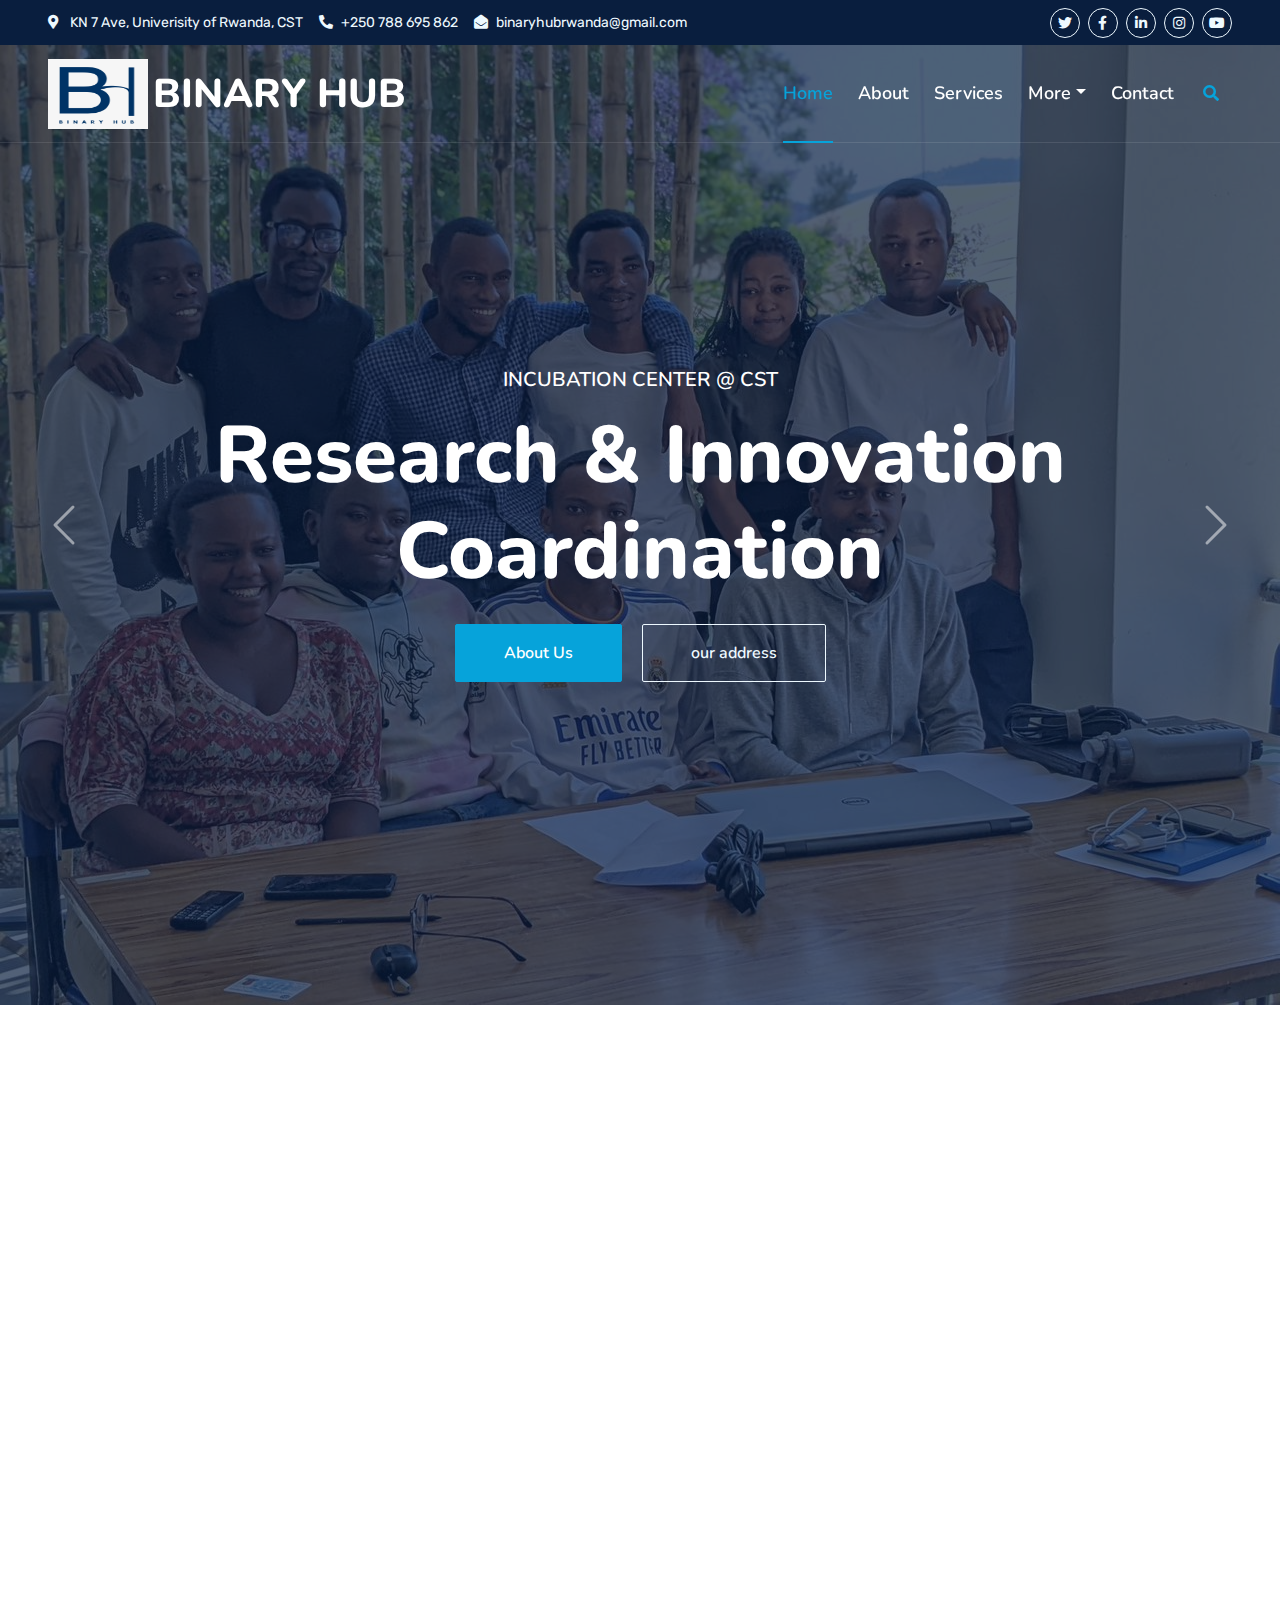
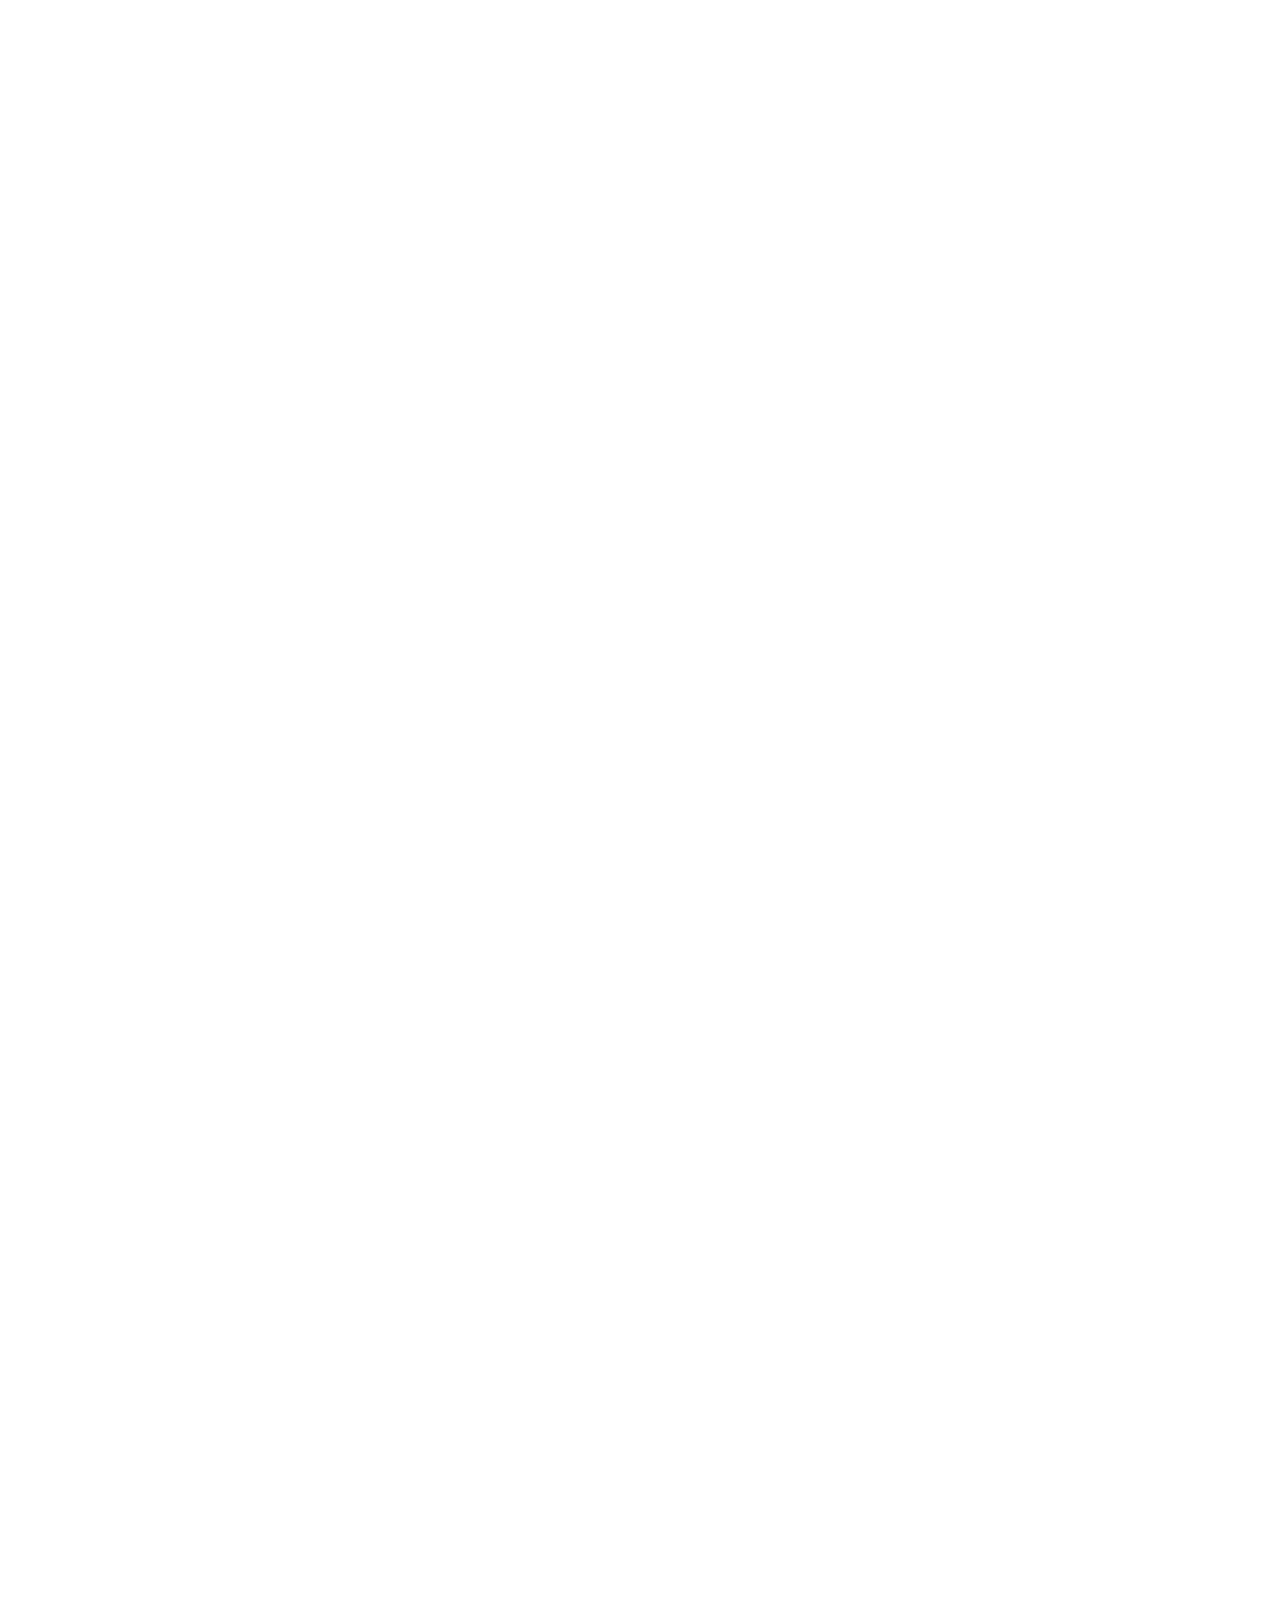
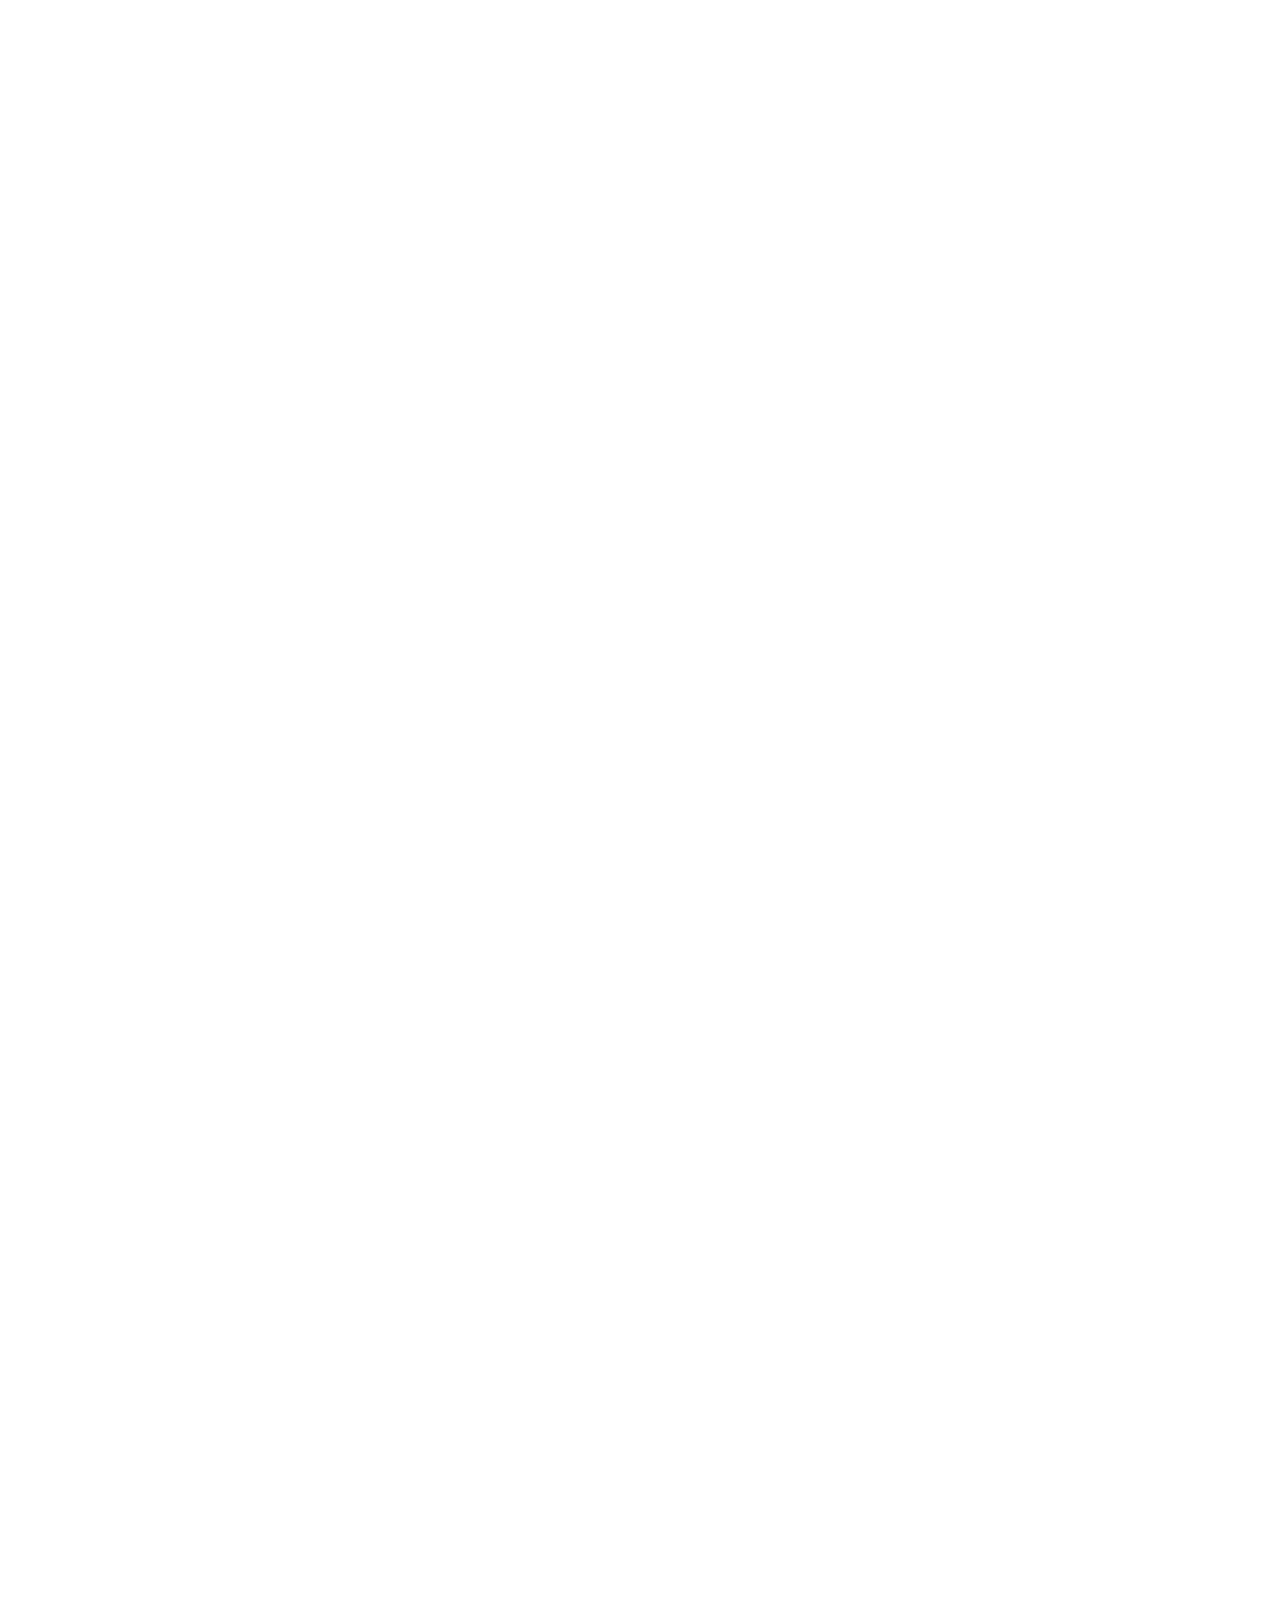
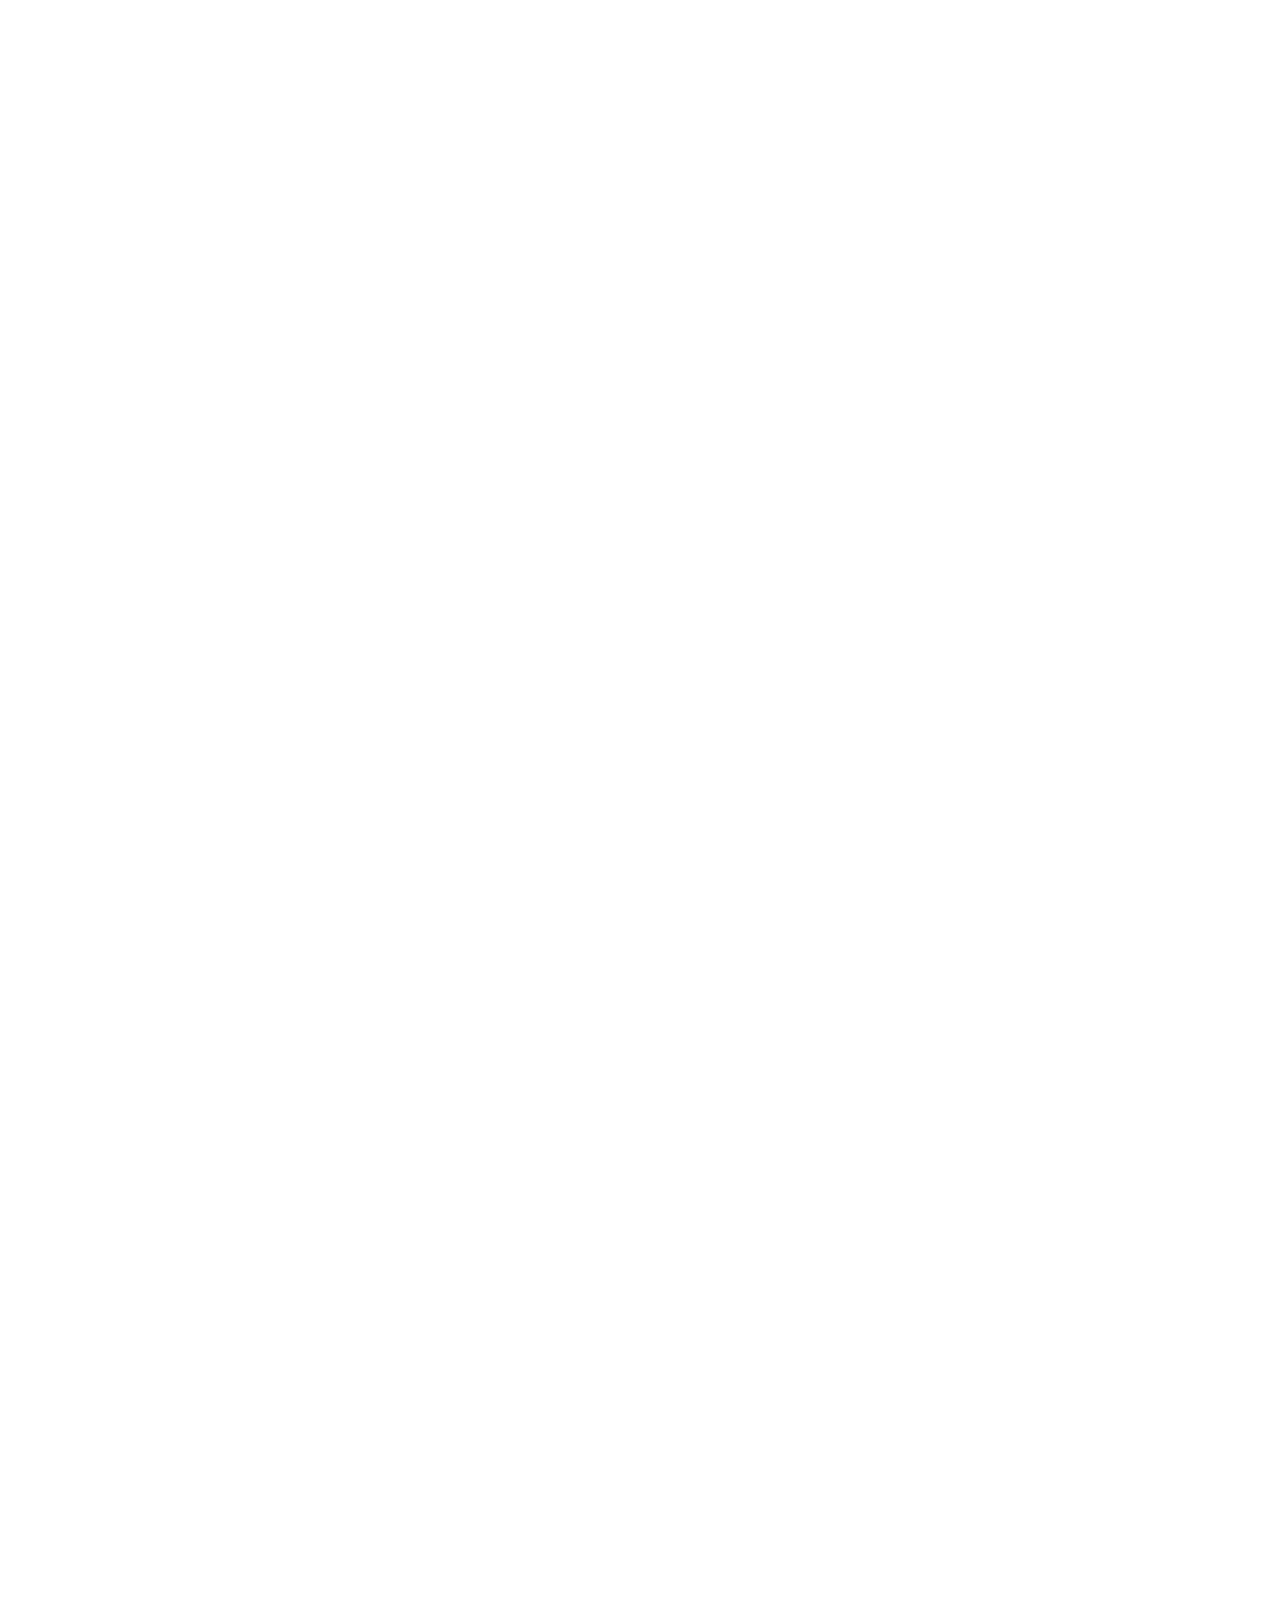
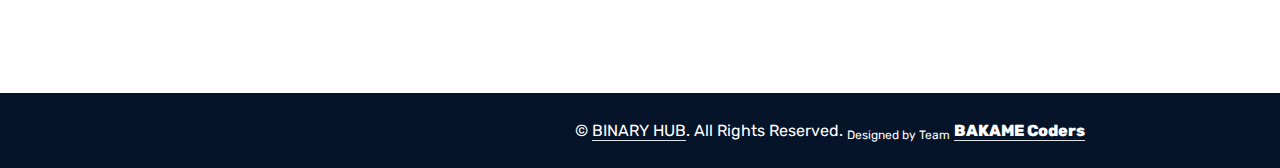
==== index.html @ e79eaa7d "proposed version 1" ====
<!DOCTYPE html>
<html lang="en">

<head>
    <meta charset="utf-8">
    <title>BINARY HUB - UR-College of Science and Technology</title>
    <meta content="width=device-width, initial-scale=1.0" name="viewport">
    <meta content="BINARY HUB, University of Rwanda, College of Science and Technology" name="keywords">
    <meta content="Enhance and strengthen the innovation culture at the college of Science and Technology - University of Rwanda " name="description">
    <meta name="title" content="BINARY HUB - UR-CST">
    <meta property = "og:image" content="img/binary_hub.png">

    <!-- Favicon -->
    <link href="img/binary_hub.png" rel="icon">

    <!-- Google Web Fonts -->
    <link rel="preconnect" href="https://fonts.googleapis.com">
    <link rel="preconnect" href="https://fonts.gstatic.com" crossorigin>
    <link href="https://fonts.googleapis.com/css2?family=Nunito:wght@400;600;700;800&family=Rubik:wght@400;500;600;700&display=swap" rel="stylesheet">

    <!-- Icon Font Stylesheet -->
    <link href="https://cdnjs.cloudflare.com/ajax/libs/font-awesome/5.10.0/css/all.min.css" rel="stylesheet">
    <link href="https://cdn.jsdelivr.net/npm/bootstrap-icons@1.4.1/font/bootstrap-icons.css" rel="stylesheet">

    <!-- Libraries Stylesheet -->
    <link href="lib/owlcarousel/assets/owl.carousel.min.css" rel="stylesheet">
    <link href="lib/animate/animate.min.css" rel="stylesheet">

    <!-- Customized Bootstrap Stylesheet -->
    <link href="css/bootstrap.min.css" rel="stylesheet">

    <!-- Platform Stylesheet -->
    <link href="css/style.css" rel="stylesheet">
    <!-- Smartsupp Live Chat script -->
    <script type="text/javascript">
    var _smartsupp = _smartsupp || {};
    _smartsupp.key = '6dec6a908d305871aa895814a6ae5b3f96c6aa4c';
    window.smartsupp||(function(d) {
      var s,c,o=smartsupp=function(){ o._.push(arguments)};o._=[];
      s=d.getElementsByTagName('script')[0];c=d.createElement('script');
      c.type='text/javascript';c.charset='utf-8';c.async=true;
      c.src='https://www.smartsuppchat.com/loader.js?';s.parentNode.insertBefore(c,s);
    })(document);
    </script>
    <noscript> Powered by <a href=“https://www.smartsupp.com” target=“_blank”>Smartsupp</a></noscript>

    <!-- Google tag (gtag.js) -->
<script async src="https://www.googletagmanager.com/gtag/js?id=G-9EZ2SPRJTV"></script>
<script>
  window.dataLayer = window.dataLayer || [];
  function gtag(){dataLayer.push(arguments);}
  gtag('js', new Date());

  gtag('config', 'G-9EZ2SPRJTV');
</script>
</head>

<body>
    <!-- Spinner Start -->
    <div id="spinner" class="show bg-white position-fixed translate-middle w-100 vh-100 top-50 start-50 d-flex align-items-center justify-content-center">
        <div class="spinner"></div>
    </div>
    <!-- Spinner End -->


    <!-- Topbar Start -->
    <div class="container-fluid bg-dark px-5 d-none d-lg-block">
        <div class="row gx-0">
            <div class="col-lg-8 text-center text-lg-start mb-2 mb-lg-0">
                <div class="d-inline-flex align-items-center" style="height: 45px;">
                    <small class="me-3 text-light"><i class="fa fa-map-marker-alt me-2"></i> KN 7 Ave, Univerisity of Rwanda, CST</small>
                    <small class="me-3 text-light"><i class="fa fa-phone-alt me-2"></i>+250 788 695 862</small>
                    <small class="text-light"><i class="fa fa-envelope-open me-2"></i>binaryhubrwanda@gmail.com</small>
                </div>
            </div>
            <div class="col-lg-4 text-center text-lg-end">
                <div class="d-inline-flex align-items-center" style="height: 45px;">
                    <a class="btn btn-sm btn-outline-light btn-sm-square rounded-circle me-2" href=""><i class="fab fa-twitter fw-normal"></i></a>
                    <a class="btn btn-sm btn-outline-light btn-sm-square rounded-circle me-2" href=""><i class="fab fa-facebook-f fw-normal"></i></a>
                    <a class="btn btn-sm btn-outline-light btn-sm-square rounded-circle me-2" href=""><i class="fab fa-linkedin-in fw-normal"></i></a>
                    <a class="btn btn-sm btn-outline-light btn-sm-square rounded-circle me-2" href=""><i class="fab fa-instagram fw-normal"></i></a>
                    <a class="btn btn-sm btn-outline-light btn-sm-square rounded-circle" href=""><i class="fab fa-youtube fw-normal"></i></a>
                </div>
            </div>
        </div>
    </div>
    <!-- Topbar End -->


    <!-- Navbar & Carousel Start -->
    <div class="container-fluid position-relative p-0">
        <nav class="navbar navbar-expand-lg navbar-dark px-5 py-3 py-lg-0">
            <a href="index.html" class="navbar-brand p-0">
                <img src="img/binary_hub.png" alt="Binary Hub Logo" class="logo-img" style="display: inline-block; width: 100px; height: 70px; vertical-align: middle;">
                <h1 class="m-0" style="display: inline-block; vertical-align: middle;">BINARY HUB</h1>
            </a>
            
            <button class="navbar-toggler" type="button" data-bs-toggle="collapse" data-bs-target="#navbarCollapse">
                <span class="fa fa-bars"></span>
            </button>
            <div class="collapse navbar-collapse" id="navbarCollapse">
                <div class="navbar-nav ms-auto py-0">
                    <a href="index.html" class="nav-item nav-link active">Home</a>
                    <a href="about.html" class="nav-item nav-link">About</a>
                    <a href="service.html" class="nav-item nav-link">Services</a>
                    <!-- <a href="#" class="nav-item nav-link">Innovations</a> -->
                    <div class="nav-item dropdown">
                        <a href="#" class="nav-link dropdown-toggle" data-bs-toggle="dropdown">More</a>
                        <div class="dropdown-menu m-0">
                            <!-- <a href="price.html" class="dropdown-item">Pricing Plan</a> -->
                            <a href="#STAKEHOLDERS" class="dropdown-item">Our stakeholders</a>
                            <a href="team.html" class="dropdown-item">Team Members</a>
                            <a href="#TESTIMONIAL" class="dropdown-item">Testimonial</a>
                        </div>
                    </div>
                    <a href="contact.html" class="nav-item nav-link">Contact</a>
                </div>
                <butaton type="button" class="btn text-primary ms-3" data-bs-toggle="modal" data-bs-target="#searchModal"><i class="fa fa-search"></i></butaton>
            </div>
        </nav>

        <div id="header-carousel" class="carousel slide carousel-fade" data-bs-ride="carousel">
            <div class="carousel-inner">
                <div class="carousel-item active">
                    <img class="w-100 " src="img/bakame.jpeg" alt="Image">
                    <div class="carousel-caption d-flex flex-column align-items-center justify-content-center">
                        <div class="p-3" style="max-width: 900px;">
                            <h5 class="text-white text-uppercase mb-3 animated slideInDown">Incubation Center @ CST</h5>
                            <h1 class="display-1 text-white mb-md-4 animated zoomIn">Research & Innovation Coardination</h1>
                            <a href="#ABOUT" class="btn btn-primary py-md-3 px-md-5 me-3 animated slideInLeft">About Us</a>
                            <a href="#CONTACT" class="btn btn-outline-light py-md-3 px-md-5 animated slideInRight">our address</a>
                        </div>
                    </div>
                </div>
                <div class="carousel-item">
                    <img class="w-100" src="img/urstudent.jpg" alt="Image">
                    <div class="carousel-caption d-flex flex-column align-items-center justify-content-center">
                        <div class="p-3" style="max-width: 900px;">
                            <h5 class="text-white text-uppercase mb-3 animated slideInDown">Initiated by: </h5>
                            <h1 class="display-1 text-white mb-md-4 animated zoomIn">School of ICT</h1>
                            <a href="team.html" class="btn btn-primary py-md-3 px-md-5 me-3 animated slideInLeft">Meet With talented</a>
                            <a href="#" class="btn btn-outline-light py-md-3 px-md-5 animated slideInRight">Our  Innovations</a>
                        </div>
                    </div>
                </div>
            </div>
            <button class="carousel-control-prev" type="button" data-bs-target="#header-carousel"
                data-bs-slide="prev">
                <span class="carousel-control-prev-icon" aria-hidden="true"></span>
                <span class="visually-hidden">Previous</span>
            </button>
            <button class="carousel-control-next" type="button" data-bs-target="#header-carousel"
                data-bs-slide="next">
                <span class="carousel-control-next-icon" aria-hidden="true"></span>
                <span class="visually-hidden">Next</span>
            </button>
        </div>
    </div>
    <!-- Navbar & Carousel End -->

    <!-- Facts Start -->
    <div class="container-fluid facts py-5 pt-lg-0">
        <div class="container py-5 pt-lg-0">
            <div class="row gx-0">
                <div class="col-lg-4 wow zoomIn" data-wow-delay="0.1s">
                    <div class="bg-primary shadow d-flex align-items-center justify-content-center p-4" style="height: 150px;">
                        <div class="bg-white d-flex align-items-center justify-content-center rounded mb-2" style="width: 60px; height: 60px;">
                            <i class="fa fa-users text-primary"></i>
                        </div>
                        <div class="ps-4">
                            <h5 class="text-white mb-0">Happy Clients</h5>
                            <h1 class="text-white mb-0" data-toggle="counter-up">12345</h1>
                        </div>
                    </div>
                </div>
                <div class="col-lg-4 wow zoomIn" data-wow-delay="0.3s">
                    <div class="bg-light shadow d-flex align-items-center justify-content-center p-4" style="height: 150px;">
                        <div class="bg-primary d-flex align-items-center justify-content-center rounded mb-2" style="width: 60px; height: 60px;">
                            <i class="fa fa-check text-white"></i>
                        </div>
                        <div class="ps-4">
                            <h5 class="text-primary mb-0"> Our Innovations</h5>
                            <h1 class="mb-0" data-toggle="counter-up">12345</h1>
                        </div>
                    </div>
                </div>
                <div class="col-lg-4 wow zoomIn" data-wow-delay="0.6s">
                    <div class="bg-primary shadow d-flex align-items-center justify-content-center p-4" style="height: 150px;">
                        <div class="bg-white d-flex align-items-center justify-content-center rounded mb-2" style="width: 60px; height: 60px;">
                            <i class="fa fa-award text-primary"></i>
                        </div>
                        <div class="ps-4">
                            <h5 class="text-white mb-0">Team Members</h5>
                            <h1 class="text-white mb-0" data-toggle="counter-up">12345</h1>
                        </div>
                    </div>
                </div>
            </div>
        </div>
    </div>
    <!-- Facts Start -->


    <!-- About Start -->
    <div class="container-fluid py-5 wow fadeInUp" data-wow-delay="0.1s" id="ABOUT">
        <div class="container py-5">
            <div class="row g-5">
                <div class="col-lg-7">
                    <div class="section-title position-relative pb-3 mb-5">
                        <h5 class="fw-bold text-primary text-uppercase mb-md-4">About Us</h5>
                        <div class="wow slideInUp" data-wow-delay="0.1s">
                            <div class="section-title section-title-sm position-relative pb-3 mb-4">
                                <h3 class="mb-0">VISION</h3>
                            </div>
                            <div class="bg-light text-left justify-content-around" style="padding: 30px;">
                                <h4 class="">To enhance and strengthen  the innovation culture at the college</h4>
                              <i>"Our vision is to cultivate and fortify a thriving culture of innovation within our
                                 college community. We aspire to be a hub where creativity flourishes, where students,
                                  faculty, and staff are inspired to think differently, collaborate passionately,
                                   and push the boundaries of knowledge. By fostering an environment that values and supports innovation,
                                    we aim to empower individuals to unleash their full creative potential, drive positive change,
                                     and contribute to a brighter future for our institution and society."</i>
                            </div>
                        </div>
                       
                    </div>
                </div>
                <div class="col-lg-5" style="min-height: 500px;">
                    <div class="position-relative h-100">
                        <img class="position-absolute w-100 h-100 rounded wow zoomIn" data-wow-delay="0.9s" src="img/coffee.jpeg" style="object-fit: cover;">
                    </div>
                </div>
            </div>
        </div>
    </div>
    <!-- About End -->


    
    <div class="container-fluid py-5 wow fadeInUp" data-wow-delay="0.1s">
        <div class="container py-5">
            <div class="section-title text-center position-relative pb-3 mb-5 mx-auto" style="max-width: 600px;">
                <h5 class="fw-bold text-primary text-uppercase">Major Activities</h5>
                <h1 class="mb-0">We Are Here to enhance and strengthen the innovation culture at the college</h1>
            </div>
            <div class="row g-5">
                <div class="col-lg-4">
                    <div class="row g-5">
                        <div class="col-12 wow zoomIn" data-wow-delay="0.2s">
                            <div class="bg-primary rounded d-flex align-items-center justify-content-center mb-3" style="width: 60px; height: 60px;">
                                <i class="fa fa-cubes fa-desktop text-white"></i>
                            </div>
                            <h4>Ensure A Conductiove Working Space</h4>
                            <p class="mb-0">Binary Hub Incubation Center provides a well-equipped and inspiring workspace where innovators can focus on their projects and ideas in a supportive environment.</p>
                        </div>
                        <div class="col-12 wow zoomIn" data-wow-delay="0.6s">
                            <div class="bg-primary rounded d-flex align-items-center justify-content-center mb-3" style="width: 60px; height: 60px;">
                                <i class="fa fa-chalkboard-teacher text-white"></i>
                            </div>
                            <h4>Providing Mentorship to innovators</h4>
                            <p class="mb-0">Experienced mentors guide and nurture the development of innovators, offering valuable insights and expertise to help them succeed.</p>
                        </div>
                        <div class="col-12 wow zoomIn" data-wow-delay="0.4s">
                            <div class="bg-primary rounded d-flex align-items-center justify-content-center mb-3" style="width: 60px; height: 60px;">
                                <i class="fa fa-lightbulb text-white"></i>
                            </div>
                            <h4>MAnaging students and stuff project ideas</h4>
                            <p class="mb-0"> The center assists in the management and refinement of project ideas generated by students and staff, facilitating their progression from concept to execution.</p>
                        </div>
                        <div class="col-12 wow zoomIn" data-wow-delay="0.8s">
                            <div class="bg-primary rounded d-flex align-items-center justify-content-center mb-3" style="width: 60px; height: 60px;">
                                <i class="fa fa-cogs text-white"></i>
                            </div>
                            <h4>allocating resources to innovators</h4>
                            <p class="mb-0">Resources such as funding, equipment, and facilities are allocated to innovators to support the development and implementation of their projects.</p>
                        </div>

                    </div>
                </div>
                <div class="col-lg-4  wow zoomIn" data-wow-delay="0.9s" style="min-height: 350px;">
                    <div class="position-relative h-100">
                        <img class="position-absolute w-100 h-100 rounded wow zoomIn" data-wow-delay="0.1s" src="img/feature.jpg" style="object-fit: cover;">
                    </div>
                </div>
                <div class="col-lg-4">
                    <div class="row g-5">
                        
                        <div class="col-12 wow zoomIn" data-wow-delay="0.8s">
                            <div class="bg-primary rounded d-flex align-items-center justify-content-center mb-3" style="width: 60px; height: 60px;">
                                <i class="fa fa-handshake text-white"></i>
                            </div>
                            <h4>collaborate with stakeholders</h4>
                            <p class="mb-0"> Binary Hub collaborates with various stakeholders, including academic institutions, businesses, and government bodies, to create a vibrant innovation ecosystem.</p>
                        </div>
                        <div class="col-12 wow zoomIn" data-wow-delay="0.8s">
                            <div class="bg-primary rounded d-flex align-items-center justify-content-center mb-3" style="width: 60px; height: 60px;">
                                <i class="fa fa-bullhorn text-white"></i>
                            </div>
                            <h4>innovation pitching</h4>
                            <p class="mb-0">Innovators are given the opportunity to pitch their ideas and projects, refining their presentation skills and attracting potential support and partnerships.</p>
                        </div>
                        <div class="col-12 wow zoomIn" data-wow-delay="0.8s">
                            <div class="bg-primary rounded d-flex align-items-center justify-content-center mb-3" style="width: 60px; height: 60px;">
                                <i class="fa fa-industry text-white"></i>
                            </div>
                            <h4>linking with industries as part of community outreach</h4>
                            <p class="mb-0">The center actively engages with local industries to bridge the gap between academia and real-world applications, benefiting both the university community and the broader society.</p>
                        </div>
                        <div class="col-12 wow zoomIn" data-wow-delay="0.8s">
                            <div class="bg-primary rounded d-flex align-items-center justify-content-center mb-3" style="width: 60px; height: 60px;">
                                <i class="fa fa-dollar-sign text-white"></i>
                            </div>
                            <h4>Linking with investors</h4>
                            <p class="mb-0"> Binary Hub connects innovators with potential investors, fostering financial support and partnerships to bring innovative ideas to fruition.</p>
                        </div>

                    </div>
                </div>
            </div>
        </div>
    </div>
    <!-- Features Start -->
    <!-- Service Start -->
    <div class="container-fluid py-5 wow fadeInUp" data-wow-delay="0.1s" id="SERVICE">
        <div class="container py-5">
            <div class="section-title text-center position-relative pb-3 mb-5 mx-auto" style="max-width: 600px;">
                <h5 class="fw-bold text-primary text-uppercase">Our Services</h5>
                <h1 class="mb-0">Custom IT Solutions for Community</h1>
            </div>
            <div class="row g-5">
                <div class="col-lg-4 col-md-6 wow zoomIn" data-wow-delay="0.3s">
                    <div class="service-item bg-light rounded d-flex flex-column align-items-center justify-content-center text-center">
                        <div class="service-icon">
                            <i class="fa fa-lightbulb text-white"></i>
                        </div>
                        <h4 class="mb-3">Consulting and Project Management</h4>
                        <p class="m-0"> we Providing consultancy services to clients,
                            offering expert advice on development projects and managing the project's lifecycle.</p>
                        <a class="btn btn-lg btn-primary rounded" href="">
                            <i class="bi bi-arrow-right"></i>
                        </a>
                    </div>
                </div>
                <div class="col-lg-4 col-md-6 wow zoomIn" data-wow-delay="0.3s">
                    <div class="service-item bg-light rounded d-flex flex-column align-items-center justify-content-center text-center">
                        <div class="service-icon">
                            <i class="fa fa-shield-alt text-white"></i>
                        </div>
                        <h4 class="mb-3">E-commerce Solutions</h4>
                        <p class="m-0">our passion is Building online stores and e-commerce platforms to enable businesses
                            to sell their products or services online.</p>
                        <a class="btn btn-lg btn-primary rounded" href="">
                            <i class="bi bi-arrow-right"></i>
                        </a>
                    </div>
                </div>
                <div class="col-lg-4 col-md-6 wow zoomIn" data-wow-delay="0.3s">
                    <div class="service-item bg-light rounded d-flex flex-column align-items-center justify-content-center text-center">
                        <div class="service-icon">
                            <i class="fa fa-cogs text-white"></i>
                        </div>
                        <h4 class="mb-3">Custom Software Development</h4>
                        <p class="m-0">Developing tailor-made software solutions to meet specific business needs.</p>
                        <a class="btn btn-lg btn-primary rounded" href="">
                            <i class="bi bi-arrow-right"></i>
                        </a>
                    </div>
                </div>
                <div class="col-lg-4 col-md-6 wow zoomIn" data-wow-delay="0.6s">
                    <div class="service-item bg-light rounded d-flex flex-column align-items-center justify-content-center text-center">
                        <div class="service-icon">
                            <i class="fa fa-chart-pie text-white"></i>
                        </div>
                        <h4 class="mb-3">IoT (Internet of Things) Development</h4>
                        <p class="m-0">We help personal and big company to develop their 
                            reponsive and morden Platform ad we have experience in this field.</p>
                        <a class="btn btn-lg btn-primary rounded" href="">
                            <i class="bi bi-arrow-right"></i>
                        </a>
                    </div>
                </div>
                <div class="col-lg-4 col-md-6 wow zoomIn" data-wow-delay="0.9s">
                    <div class="service-item bg-light rounded d-flex flex-column align-items-center justify-content-center text-center">
                        <div class="service-icon">
                            <i class="fa fa-code text-white"></i>
                        </div>
                        <h4 class="mb-3">Web Development</h4>
                        <p class="m-0">We help personal and big company to develop their 
                            reponsive and morden Platform ad we have experience in this field.</p>
                        <a class="btn btn-lg btn-primary rounded" href="">
                            <i class="bi bi-arrow-right"></i>
                        </a>
                    </div>
                </div>
                <div class="col-lg-4 col-md-6 wow zoomIn" data-wow-delay="0.3s">
                    <div class="service-item bg-light rounded d-flex flex-column align-items-center justify-content-center text-center">
                        <div class="service-icon">
                            <i class="fab fa-android text-white"></i>
                        </div>
                        <h4 class="mb-3">Apps Development</h4>
                        <p class="m-0">we Creating native or cross-platform mobile applications
                            for Android and iOS.</p>
                        <a class="btn btn-lg btn-primary rounded" href="">
                            <i class="bi bi-arrow-right"></i>
                        </a>
                    </div>
                </div>
                <div class="col-lg-4 col-md-6 wow zoomIn" data-wow-delay="0.6s">
                    <div class="service-item bg-light rounded d-flex flex-column align-items-center justify-content-center text-center">
                        <div class="service-icon">
                            <i class="fa fa-gamepad text-white"></i>
                        </div>
                        <h4 class="mb-3">Game development</h4>
                        <p class="m-0">we have many expert in game development who are able to code any customer idea into interactive game of your choice</p>
                        <a class="btn btn-lg btn-primary rounded" href="">
                            <i class="bi bi-arrow-right"></i>
                        </a>
                    </div>
                </div>
                <div class="col-lg-4 col-md-6 wow zoomIn" data-wow-delay="0.9s">
                    <div class="position-relative bg-primary rounded h-100 d-flex flex-column align-items-center justify-content-center text-center p-5">
                        <h4 class="text-white mb-3"> REQUEST A QUOTE</h4>
                        <p class="text-white mb-3">Reach Out to Us for Exceptional Services and Transformative Solutions – Let's Collaborate Today!</p>
                        <a href="quote.html" class="btn btn-outline-light py-md-3 px-md-5 animated slideInRight">Request Message</a>
                    </div>
                </div>
            </div>
        </div>
    </div>
    <!-- Service End -->


    

    
    
        <!-- Testimonial Start -->
        <div class="container-fluid py-5 wow fadeInUp" data-wow-delay="0.1s" id="TESTIMONIAL">
            <div class="container py-5">
                <div class="section-title text-center position-relative pb-3 mb-4 mx-auto" style="max-width: 600px;">
                    <h5 class="fw-bold text-primary text-uppercase">Testimonial</h5>
                    <h1 class="mb-0">See What Others Have to Say About Their Experience with Binary Hub.</h1>
                </div>
                <div class="owl-carousel testimonial-carousel wow fadeInUp" data-wow-delay="0.6s">
                    <div class="testimonial-item bg-light my-4">
                        <div class="d-flex align-items-center border-bottom pt-5 pb-4 px-5">
                            <img class="img-fluid rounded" src="img/Habibu.png" style="width: 60px; height: 60px;" >
                            <div class="ps-4">
                                <h4 class="text-primary mb-1">NDAYISHIMIYE Habibu</h4>
                                <small class="text-uppercase">BAKAME Coders Cordinator </small>
                            </div>
                        </div>
                        <div class="pt-4 pb-5 px-5">
                            Grateful for Binary Hub, a University of Rwanda innovation hub, fostering growth in system development with advanced tech, mentorship, and a supportive community. Highly recommended for aspiring technologists
                        </div>
                    </div>
                    <div class="testimonial-item bg-light my-4">
                        <div class="d-flex align-items-center border-bottom pt-5 pb-4 px-5">
                            <img class="img-fluid rounded" src="img/ediso.jpg" style="width: 60px; height: 60px;" >
                            <div class="ps-4">
                                <h4 class="text-primary mb-1">UWIHANGANYE</h4>
                                <small class="text-uppercase">Computer Science Student </small>
                            </div>
                        </div>
                        <div class="pt-4 pb-5 px-5">
                            "Exceptional developer at Binary Hub as a student, delivering top-notch solutions with dedication and innovation. A valuable team member!"
                        </div>
                    </div>
                    
                    
                </div>
            </div>
        </div>
        <!-- Testimonial End -->
    <!-- Vendor Start -->
    <div class="container-fluid py-5 wow fadeInUp" data-wow-delay="0.1s" id="STAKEHOLDERS">
        <div class="container py-5 mb-5">

            <div class="bg-white">
                <div class="section-title text-center position-relative pb-3 mb-4 mx-auto" style="max-width: 600px;">
                    <h5 class="fw-bold text-primary text-uppercase">STAKEHOLDERS</h5>
                    <h1 class="mb-0">We are trusted by big company and board in Rwanda</h1>
                </div>
                <div class="owl-carousel vendor-carousel">
                    <img src="img/minict.png" alt="">
                    <img src="img/mineduc.png" alt="">
                    <img src="img/ICT CHAMBER.png" alt="">
                    <img src="img/minicom.png" alt="">
                    <img src="img/NCST.png" alt="">
                    <img src="img/RDB_logo.png" alt="">
                    <img src="img/ngo.png" alt="">
                    
                </div>
            </div>
        </div>
    </div>
    <!-- Vendor End -->
    

    <!-- Footer Start -->
    <div class="container-fluid bg-dark text-light mt-5 wow fadeInUp" data-wow-delay="0.1s">
        <div class="container">
            <div class="row gx-5">
                <div class="col-lg-4 col-md-6 footer-about">
                    <div class="d-flex flex-column align-items-center justify-content-center text-center h-100 bg-primary p-4">
                        <a href="index.html" class="navbar-brand">
                            <h1 class="m-0 text-white"><i class="fa fa-user-tie me-2"></i>BINARY HUB</h1>
                        </a>
                        <p class="mt-3 mb-4">Explore Boundless Innovation with Binary Hub - Empowering Tomorrow's Visionaries.  - subscribe to our Blog</p>
                        <form action="">
                            <div class="input-group">
                                <input type="text" class="form-control border-white p-3" placeholder="Your Email">
                                <button class="btn btn-dark">Subscribe</button>
                            </div>
                        </form>
                    </div>
                </div>
                <div class="col-lg-8 col-md-6">
                    <div class="row gx-5">
                        <div class="col-lg-4 col-md-12 pt-5 mb-5">
                            <div class="section-title section-title-sm position-relative pb-3 mb-4">
                                <h3 class="text-light mb-0">Get In Touch</h3>
                            </div>
                            <div class="d-flex mb-2">
                                <i class="bi bi-geo-alt text-primary me-2"></i>
                                <p class="mb-0">KN 7 Ave, university of rwanda, Cst</p>
                            </div>
                            <div class="d-flex mb-2">
                                <i class="bi bi-envelope-open text-primary me-2"></i>
                                <p class="mb-0">binaryhubrwanda@gmail.com</p>
                            </div>
                            <div class="d-flex mb-2">
                                <i class="bi bi-telephone text-primary me-2"></i>
                                <p class="mb-0">+250 788 240 303</p>
                            </div>
                            <div class="d-flex mt-4">
                                <a class="btn btn-primary btn-square me-2" href="#"><i class="fab fa-twitter fw-normal"></i></a>
                                <a class="btn btn-primary btn-square me-2" href="#"><i class="fab fa-facebook-f fw-normal"></i></a>
                                <a class="btn btn-primary btn-square me-2" href="#"><i class="fab fa-linkedin-in fw-normal"></i></a>
                                <a class="btn btn-primary btn-square" href="#"><i class="fab fa-instagram fw-normal"></i></a>
                            </div>
                        </div>
                        <div class="col-lg-4 col-md-12 pt-0 pt-lg-5 mb-5">
                            <div class="section-title section-title-sm position-relative pb-3 mb-4">
                                <h3 class="text-light mb-0">Quick Links</h3>
                            </div>
                            <div class="link-animated d-flex flex-column justify-content-start ">
                                <a class="text-light mb-2" href="#"><i class="bi bi-arrow-right text-primary me-2"></i>Home</a>
                                <a class="text-light mb-2" href="#ABOUT"><i class="bi bi-arrow-right text-primary me-2"></i>About Us</a>
                                <a class="text-light mb-2" href="service.html"><i class="bi bi-arrow-right text-primary me-2"></i>Our Services</a>
                                <a class="text-light" href="#CONTACT"><i class="bi bi-arrow-right text-primary me-2"></i>our address</a>
                                <a class="text-light" href="#"><i class="bi bi-arrow-right text-primary me-2"></i>BAKAME CODERS</a>
                            </div>
                        </div>
                        <div class="col-lg-4 col-md-12 pt-0 pt-lg-5 mb-5">
                            <div class="section-title section-title-sm position-relative pb-3 mb-4">
                                <h3 class="text-light mb-0">Discover More</h3>
                            </div>
                            <div class="link-animated d-flex flex-column justify-content-start">
                                <a class="text-light mb-2" href="#"><i class="bi bi-arrow-right text-primary me-2"></i>Term & conditons</a>
                                <a class="text-light mb-2" href="#"><i class="bi bi-arrow-right text-primary me-2"></i>Privacy policy</a>
                                <a class="text-light mb-2" href="#STAKEHOLDERS"><i class="bi bi-arrow-right text-primary me-2"></i>Our Stakeholders</a>
                                <a class="text-light mb-2" href="#TEAM"><i class="bi bi-arrow-right text-primary me-2"></i>Meet The Team</a>
                                <a class="text-light mb-2" href="#TESTIMOLIAL"><i class="bi bi-arrow-right text-primary me-2"></i>Testimonial</a>
                            </div>
                        </div>
                    </div>
                </div>
            </div>
        </div>
    </div>
    <div class="container-fluid text-white" style="background: #061429;">
        <div class="container text-center">
            <div class="row justify-content-end">
                <div class="col-lg-8 col-md-6">
                    <div class="d-flex align-items-center justify-content-center" style="height: 75px;">
                        <p class="mb-0">&copy; <a class="text-white border-bottom" href="#">BINARY HUB</a>. All Rights Reserved. 
						
						<sub>Designed by Team</sub> <a class="text-white fw-bold border-bottom" href="#">BAKAME Coders</a></p>
                    </div>
                </div>
            </div>
        </div>
    </div>
    <!-- Footer End -->


    <!-- Back to Top -->
    <a href="#" class="btn btn-lg btn-primary btn-lg-square rounded back-to-top"><i class="bi bi-arrow-up"></i></a>


    <!-- JavaScript Libraries -->
    <script src="https://code.jquery.com/jquery-3.4.1.min.js"></script>
    <script src="https://cdn.jsdelivr.net/npm/bootstrap@5.0.0/dist/js/bootstrap.bundle.min.js"></script>

    <script src="lib/wow/wow.min.js"></script>
    <script src="lib/easing/easing.min.js"></script>
    <script src="lib/waypoints/waypoints.min.js"></script>
    <script src="lib/counterup/counterup.min.js"></script>
    <script src="lib/owlcarousel/owl.carousel.min.js"></script>

    <!-- Platform Javascript -->
    <script src="js/main.js"></script>
    <script src="js/team.js"></script>
</body>

</html>
---- css/style.css ----
/********** MAIN CSS **********/
:root {
    --primary: #06A3DA;
    --secondary: #34AD54;
    --light: #EEF9FF;
    --dark: #091E3E;
}


/*** Spinner ***/
.spinner {
    width: 40px;
    height: 40px;
    background: var(--primary);
    margin: 100px auto;
    -webkit-animation: sk-rotateplane 1.2s infinite ease-in-out;
    animation: sk-rotateplane 1.2s infinite ease-in-out;
}

@-webkit-keyframes sk-rotateplane {
    0% {
        -webkit-transform: perspective(120px)
    }
    50% {
        -webkit-transform: perspective(120px) rotateY(180deg)
    }
    100% {
        -webkit-transform: perspective(120px) rotateY(180deg) rotateX(180deg)
    }
}

@keyframes sk-rotateplane {
    0% {
        transform: perspective(120px) rotateX(0deg) rotateY(0deg);
        -webkit-transform: perspective(120px) rotateX(0deg) rotateY(0deg)
    }
    50% {
        transform: perspective(120px) rotateX(-180.1deg) rotateY(0deg);
        -webkit-transform: perspective(120px) rotateX(-180.1deg) rotateY(0deg)
    }
    100% {
        transform: perspective(120px) rotateX(-180deg) rotateY(-179.9deg);
        -webkit-transform: perspective(120px) rotateX(-180deg) rotateY(-179.9deg);
    }
}

#spinner {
    opacity: 0;
    visibility: hidden;
    transition: opacity .5s ease-out, visibility 0s linear .5s;
    z-index: 99999;
}

#spinner.show {
    transition: opacity .5s ease-out, visibility 0s linear 0s;
    visibility: visible;
    opacity: 1;
}


/*** Heading ***/
h1,
h2,
.fw-bold {
    font-weight: 800 !important;
}

h3,
h4,
.fw-semi-bold {
    font-weight: 700 !important;
}

h5,
h6,
.fw-medium {
    font-weight: 600 !important;
}


/*** Button ***/
.btn {
    font-family: 'Nunito', sans-serif;
    font-weight: 600;
    transition: .5s;
}

.btn-primary,
.btn-secondary {
    color: #FFFFFF;
    box-shadow: inset 0 0 0 50px transparent;
}

.btn-primary:hover {
    box-shadow: inset 0 0 0 0 var(--primary);
}

.btn-secondary:hover {
    box-shadow: inset 0 0 0 0 var(--secondary);
}

.btn-square {
    width: 36px;
    height: 36px;
}

.btn-sm-square {
    width: 30px;
    height: 30px;
}

.btn-lg-square {
    width: 48px;
    height: 48px;
}

.btn-square,
.btn-sm-square,
.btn-lg-square {
    padding-left: 0;
    padding-right: 0;
    text-align: center;
}


/*** Navbar ***/
.navbar-dark .navbar-nav .nav-link {
    font-family: 'Nunito', sans-serif;
    position: relative;
    margin-left: 25px;
    padding: 35px 0;
    color: #FFFFFF;
    font-size: 18px;
    font-weight: 600;
    outline: none;
    transition: .5s;
}

.sticky-top.navbar-dark .navbar-nav .nav-link {
    padding: 20px 0;
    color: var(--dark);
}

.navbar-dark .navbar-nav .nav-link:hover,
.navbar-dark .navbar-nav .nav-link.active {
    color: var(--primary);
}

.navbar-dark .navbar-brand h1 {
    color: #FFFFFF;
}

.navbar-dark .navbar-toggler {
    color: var(--primary) !important;
    border-color: var(--primary) !important;
}

@media (max-width: 991.98px) {
    .sticky-top.navbar-dark {
        position: relative;
        background: #FFFFFF;
    }

    .navbar-dark .navbar-nav .nav-link,
    .navbar-dark .navbar-nav .nav-link.show,
    .sticky-top.navbar-dark .navbar-nav .nav-link {
        padding: 10px 0;
        color: var(--dark);
    }

    .navbar-dark .navbar-brand h1 {
        color: var(--primary);
    }
}

@media (min-width: 992px) {
    .navbar-dark {
        position: absolute;
        width: 100%;
        top: 0;
        left: 0;
        border-bottom: 1px solid rgba(256, 256, 256, .1);
        z-index: 999;
    }
    
    .sticky-top.navbar-dark {
        position: fixed;
        background: #FFFFFF;
    }

    .navbar-dark .navbar-nav .nav-link::before {
        position: absolute;
        content: "";
        width: 0;
        height: 2px;
        bottom: -1px;
        left: 50%;
        background: var(--primary);
        transition: .5s;
    }

    .navbar-dark .navbar-nav .nav-link:hover::before,
    .navbar-dark .navbar-nav .nav-link.active::before {
        width: 100%;
        left: 0;
    }

    .navbar-dark .navbar-nav .nav-link.nav-contact::before {
        display: none;
    }

    .sticky-top.navbar-dark .navbar-brand h1 {
        color: var(--primary);
    }
}


/*** Carousel ***/
.carousel-caption {
    top: 0;
    left: 0;
    right: 0;
    bottom: 0;
    background: rgba(9, 30, 62, .7);
    z-index: 1;
}

@media (max-width: 576px) {
    .carousel-caption h5 {
        font-size: 14px;
        font-weight: 500 !important;
    }

    .carousel-caption h1 {
        font-size: 30px;
        font-weight: 600 !important;
    }
}

.carousel-control-prev,
.carousel-control-next {
    width: 10%;
}

.carousel-control-prev-icon,
.carousel-control-next-icon {
    width: 3rem;
    height: 3rem;
}


/*** Section Title ***/
.section-title::before {
    position: absolute;
    content: "";
    width: 150px;
    height: 5px;
    left: 0;
    bottom: 0;
    background: var(--primary);
    border-radius: 2px;
}

.section-title.text-center::before {
    left: 50%;
    margin-left: -75px;
}

.section-title.section-title-sm::before {
    width: 90px;
    height: 3px;
}

.section-title::after {
    position: absolute;
    content: "";
    width: 6px;
    height: 5px;
    bottom: 0px;
    background: #FFFFFF;
    -webkit-animation: section-title-run 5s infinite linear;
    animation: section-title-run 5s infinite linear;
}

.section-title.section-title-sm::after {
    width: 4px;
    height: 3px;
}

.section-title.text-center::after {
    -webkit-animation: section-title-run-center 5s infinite linear;
    animation: section-title-run-center 5s infinite linear;
}

.section-title.section-title-sm::after {
    -webkit-animation: section-title-run-sm 5s infinite linear;
    animation: section-title-run-sm 5s infinite linear;
}

@-webkit-keyframes section-title-run {
    0% {left: 0; } 50% { left : 145px; } 100% { left: 0; }
}

@-webkit-keyframes section-title-run-center {
    0% { left: 50%; margin-left: -75px; } 50% { left : 50%; margin-left: 45px; } 100% { left: 50%; margin-left: -75px; }
}

@-webkit-keyframes section-title-run-sm {
    0% {left: 0; } 50% { left : 85px; } 100% { left: 0; }
}


/*** Service ***/
.service-item {
    position: relative;
    height: 300px;
    padding: 0 30px;
    transition: .5s;
}

.service-item .service-icon {
    margin-bottom: 30px;
    width: 60px;
    height: 60px;
    display: flex;
    align-items: center;
    justify-content: center;
    background: var(--primary);
    border-radius: 2px;
    transform: rotate(-45deg);
}

.service-item .service-icon i {
    transform: rotate(45deg);
}

.service-item a.btn {
    position: absolute;
    width: 60px;
    bottom: -48px;
    left: 50%;
    margin-left: -30px;
    opacity: 0;
}

.service-item:hover a.btn {
    bottom: -24px;
    opacity: 1;
}


/*** Testimonial ***/
.testimonial-carousel .owl-dots {
    margin-top: 15px;
    display: flex;
    align-items: flex-end;
    justify-content: center;
}

.testimonial-carousel .owl-dot {
    position: relative;
    display: inline-block;
    margin: 0 5px;
    width: 15px;
    height: 15px;
    background: #DDDDDD;
    border-radius: 2px;
    transition: .5s;
}

.testimonial-carousel .owl-dot.active {
    width: 30px;
    background: var(--primary);
}

.testimonial-carousel .owl-item.center {
    position: relative;
    z-index: 1;
}

.testimonial-carousel .owl-item .testimonial-item {
    transition: .5s;
}

.testimonial-carousel .owl-item.center .testimonial-item {
    background: #FFFFFF !important;
    box-shadow: 0 0 30px #DDDDDD;
}


/*** Team ***/



.team-member {
    display: block;
    margin-top: 20px;
    border: 2px red;
    
}

/* Customize the modal header */
.modal-header {
    background-color: #007bff;
    color: #fff;
}

/* Customize the modal title */
.modal-title {
    font-size: 24px;
}

/* Customize the modal body */
.modal-body {
    font-size: 16px;
}

/* Customize the modal footer */
.modal-footer {
    background-color: #f8f9fa;
}

/* Customize the modal content */
.modal-content {
    border-radius: 10px;
}

/* Customize the modal body's padding and margin */
.modal-body {
    padding: 20px;
}

/*** Miscellaneous ***/
@media (min-width: 991.98px) {
    .facts {
        position: relative;
        margin-top: -75px;
        z-index: 1;
    }
}

.back-to-top {
    position: fixed;
    display: none;
    right: 45px;
    bottom: 45px;
    z-index: 99;
}

.bg-header {
    background: linear-gradient(rgba(9, 30, 62, .7), rgba(9, 30, 62, .7)), url(../img/bakame.jpeg) center center no-repeat;
    background-size: cover;
}

.link-animated a {
    transition: .5s;
}

.link-animated a:hover {
    padding-left: 10px;
}

@media (min-width: 767.98px) {
    .footer-about {
        margin-bottom: -75px;
    }
}
/*portfolio2 section css*/
.btn-md:active, .btn-md.active {
    background-image: none;
    outline: 0;
    -webkit-box-shadow: inset 0 0px 0px rgba(0,0,0,.125);
    box-shadow: inset 0 0px 0px rgba(0,0,0,.125);
}
button.btn-md:focus, .btn:active:focus, .btn.active:focus, .btn.focus, .btn:active.focus, .btn.active.focus{
    outline:none;
    color:#ff7200;
}
button.btn-md {
    text-align: center;
    color: #444;
    letter-spacing: 1px;
    margin: 0;
    font-size: 0.8125rem;
    border-radius: 0px;
    margin-top: 0px;
    background-color: transparent;
    transition: .5s;
    border: 0px solid #ff7200;
    font-family: 'Montserrat', sans-serif;
    font-weight: 400;
}
button.btn-md:hover {
    background-color: transparent;
    color: #ff7200;
    text-decoration: none;
    border: 0px solid #f4720a;
}
.portfolio .toolbar{
    margin-bottom:50px;
}
#portfoliowork {  
    margin: 1rem 0;
    -webkit-column-count: 3; 
    -moz-column-count: 3;
    column-count: 3;
    -webkit-column-gap: 1rem;
    -moz-column-gap: 1rem;
    column-gap: 1rem;
    -webkit-column-width: 33.33333333333333%;
    -moz-column-width: 33.33333333333333%;
    column-width: 33.33333333333333%;
}
.tile { 
    display: none;

}


.scale-anm {
    margin: 0 0 1.125rem;
    width: 100%; 
}


.tile img {
    height: auto;
    display: block; 
    width: 100%;
}

.single_portfolio{
    position: relative;

}
.single_portfolio:hover .grid_item_overlay{
    opacity: 1;
}

.grid_item_overlay{
    position: absolute;
    left:10%;
    top:10%;
    width:80%;
    height: 80%;
    background: rgba(255, 114, 0, 0.75);
    color:#fff;
    padding: 20px;
    opacity: 0;
    transition: 0.6s;
    text-align: center;
    padding-top:35%;
    z-index: 99;
}
.g_overlay_1{
    padding-top:16%;
}
.g_overlay_2{
    padding-top: 85%;
}

.grid_item_overlay a i{
    width:30px;
    height: 30px;
    line-height: 30px;
    text-align: center;
    border:1px solid #fff;
    color:#fff;
    display: inline-block;
    background: transparent;
}
.grid_item_overlay a:hover i{
    color:#ff7200;
    background: #fff;
}

.vendor-carousel img{
    height: 80px;
    object-fit: contain;

}
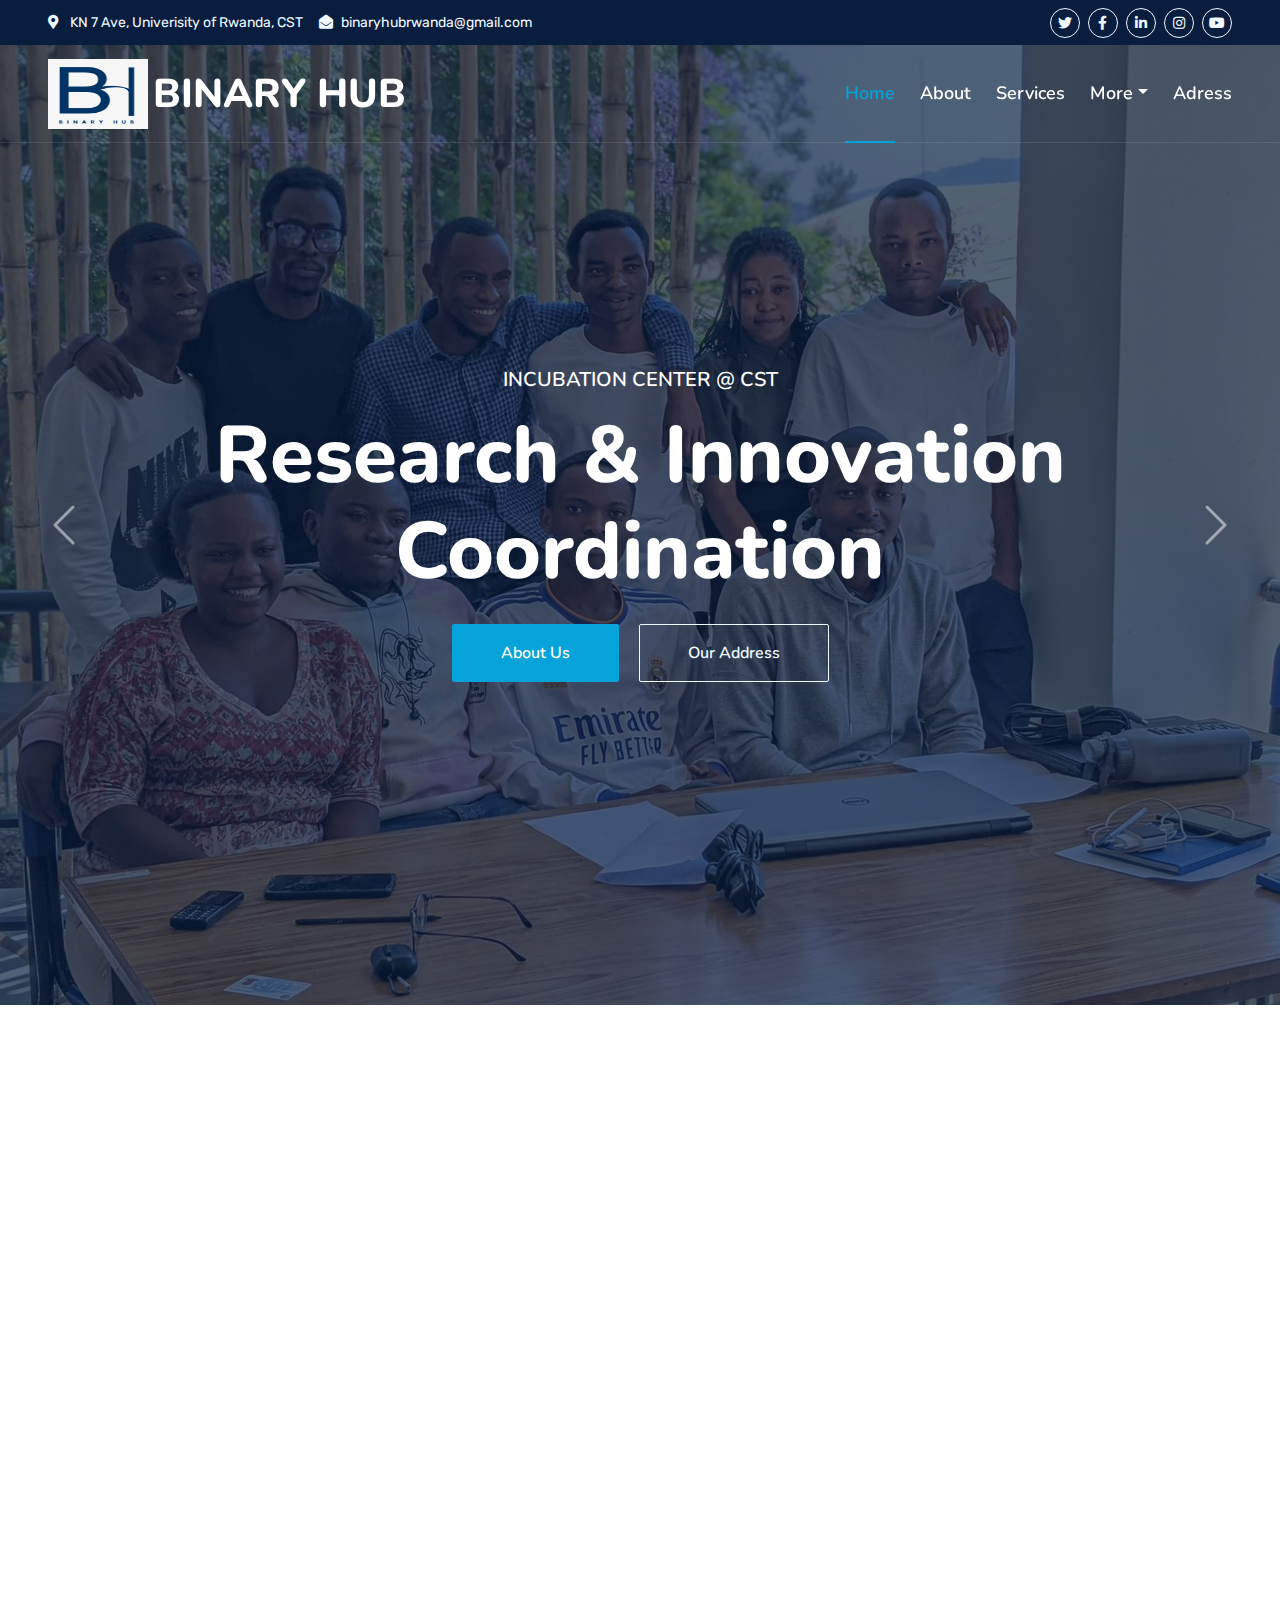
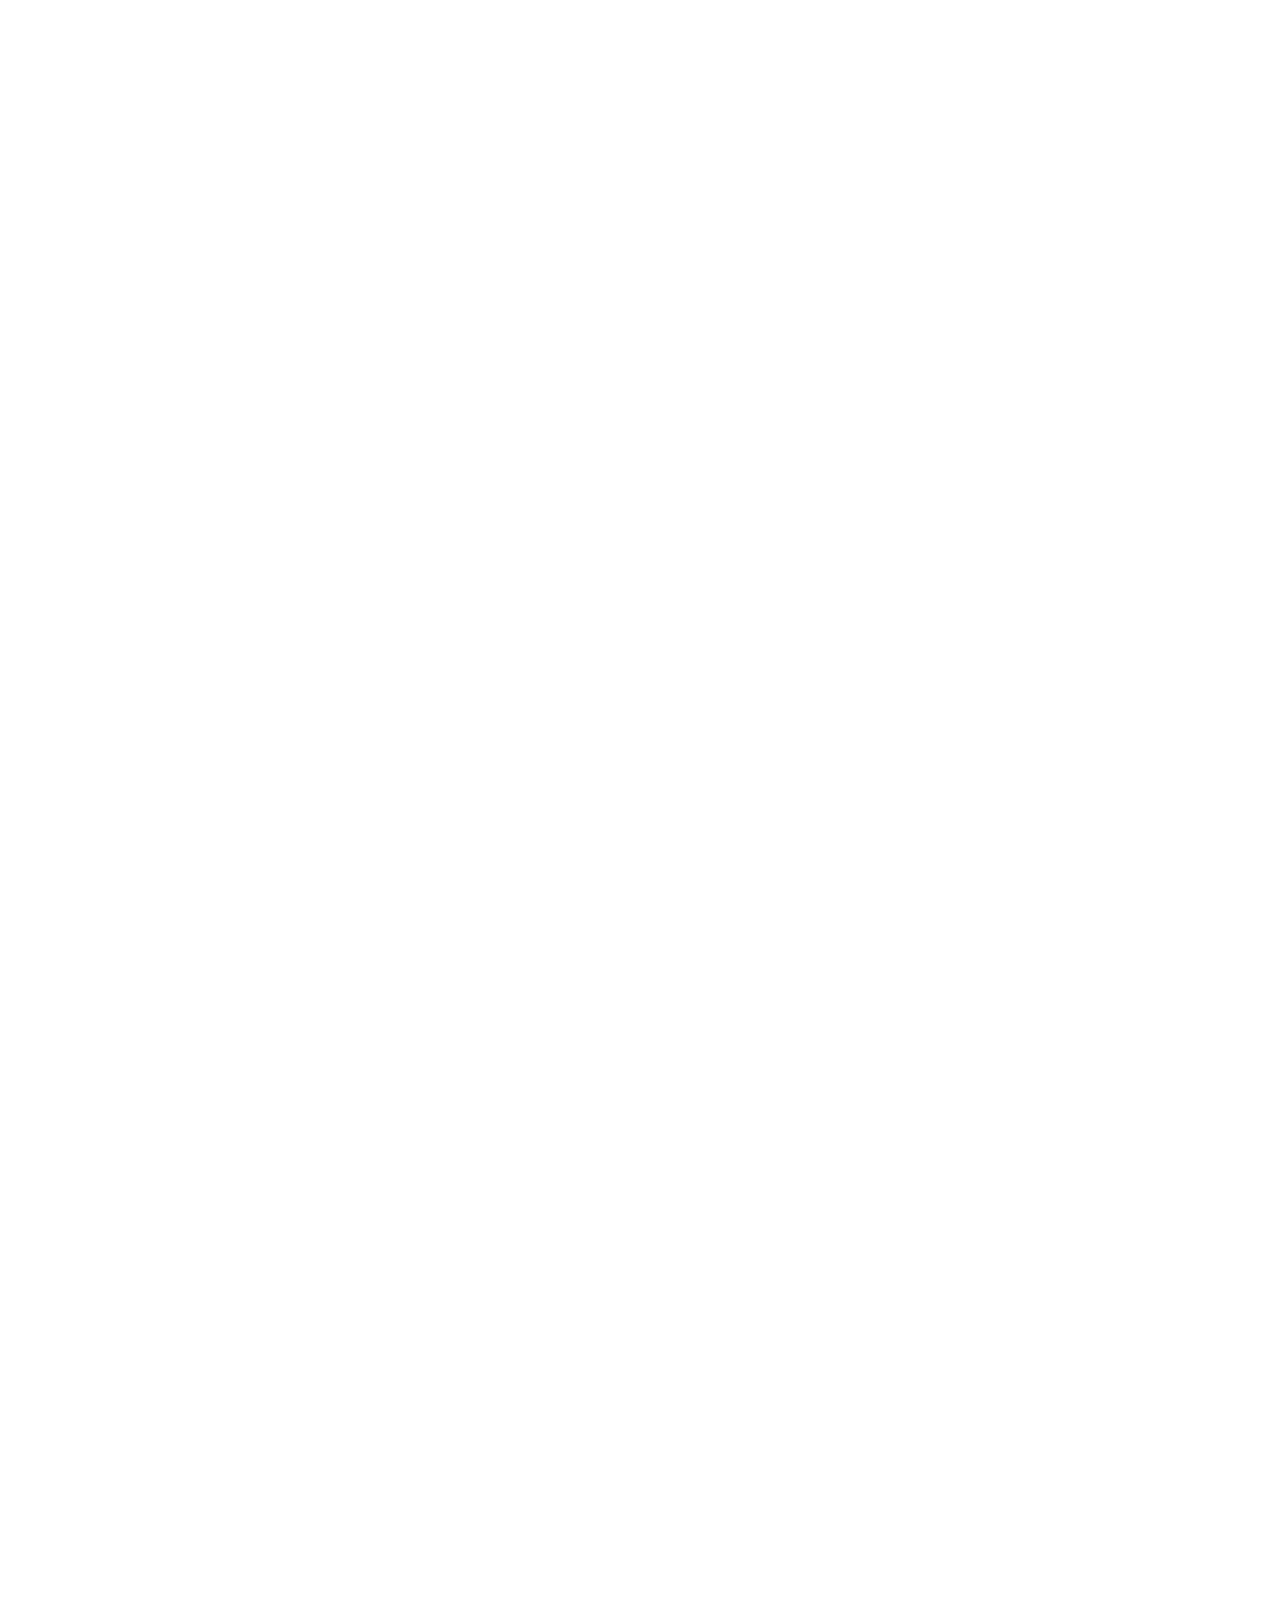
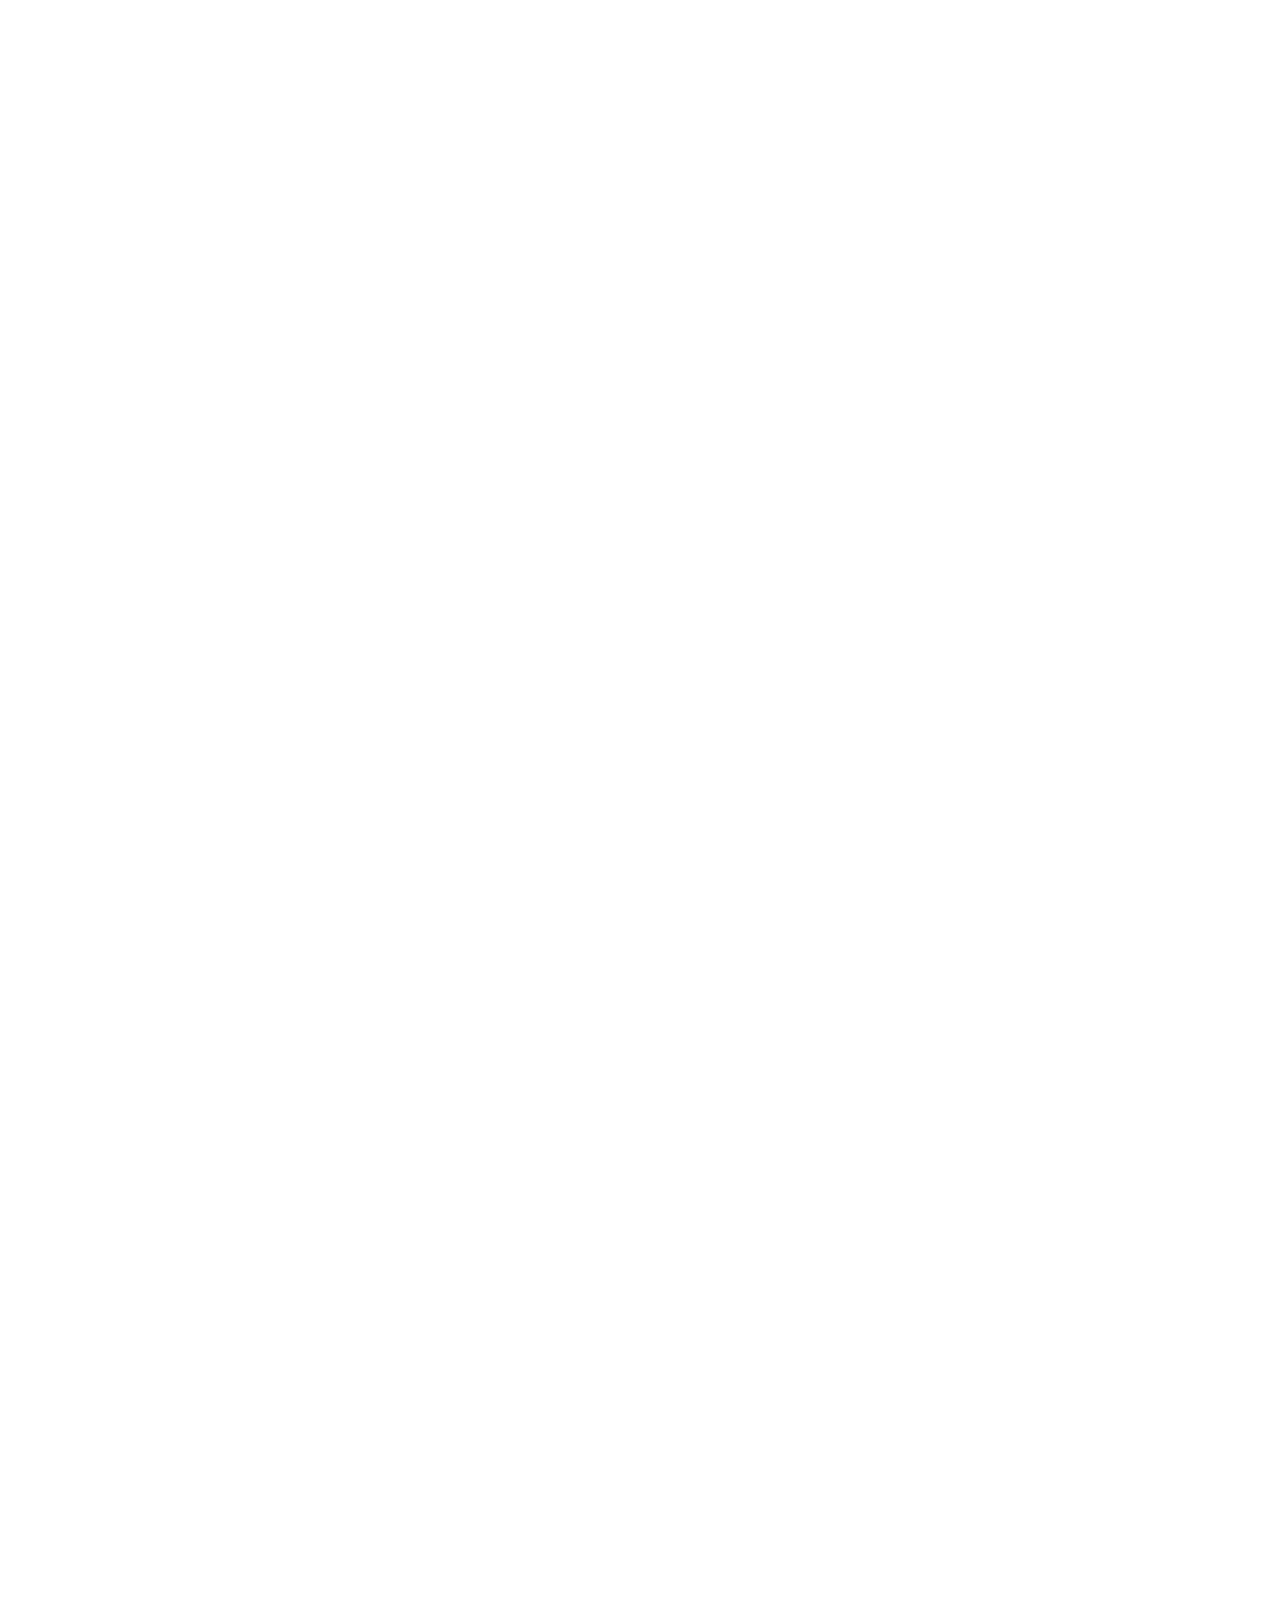
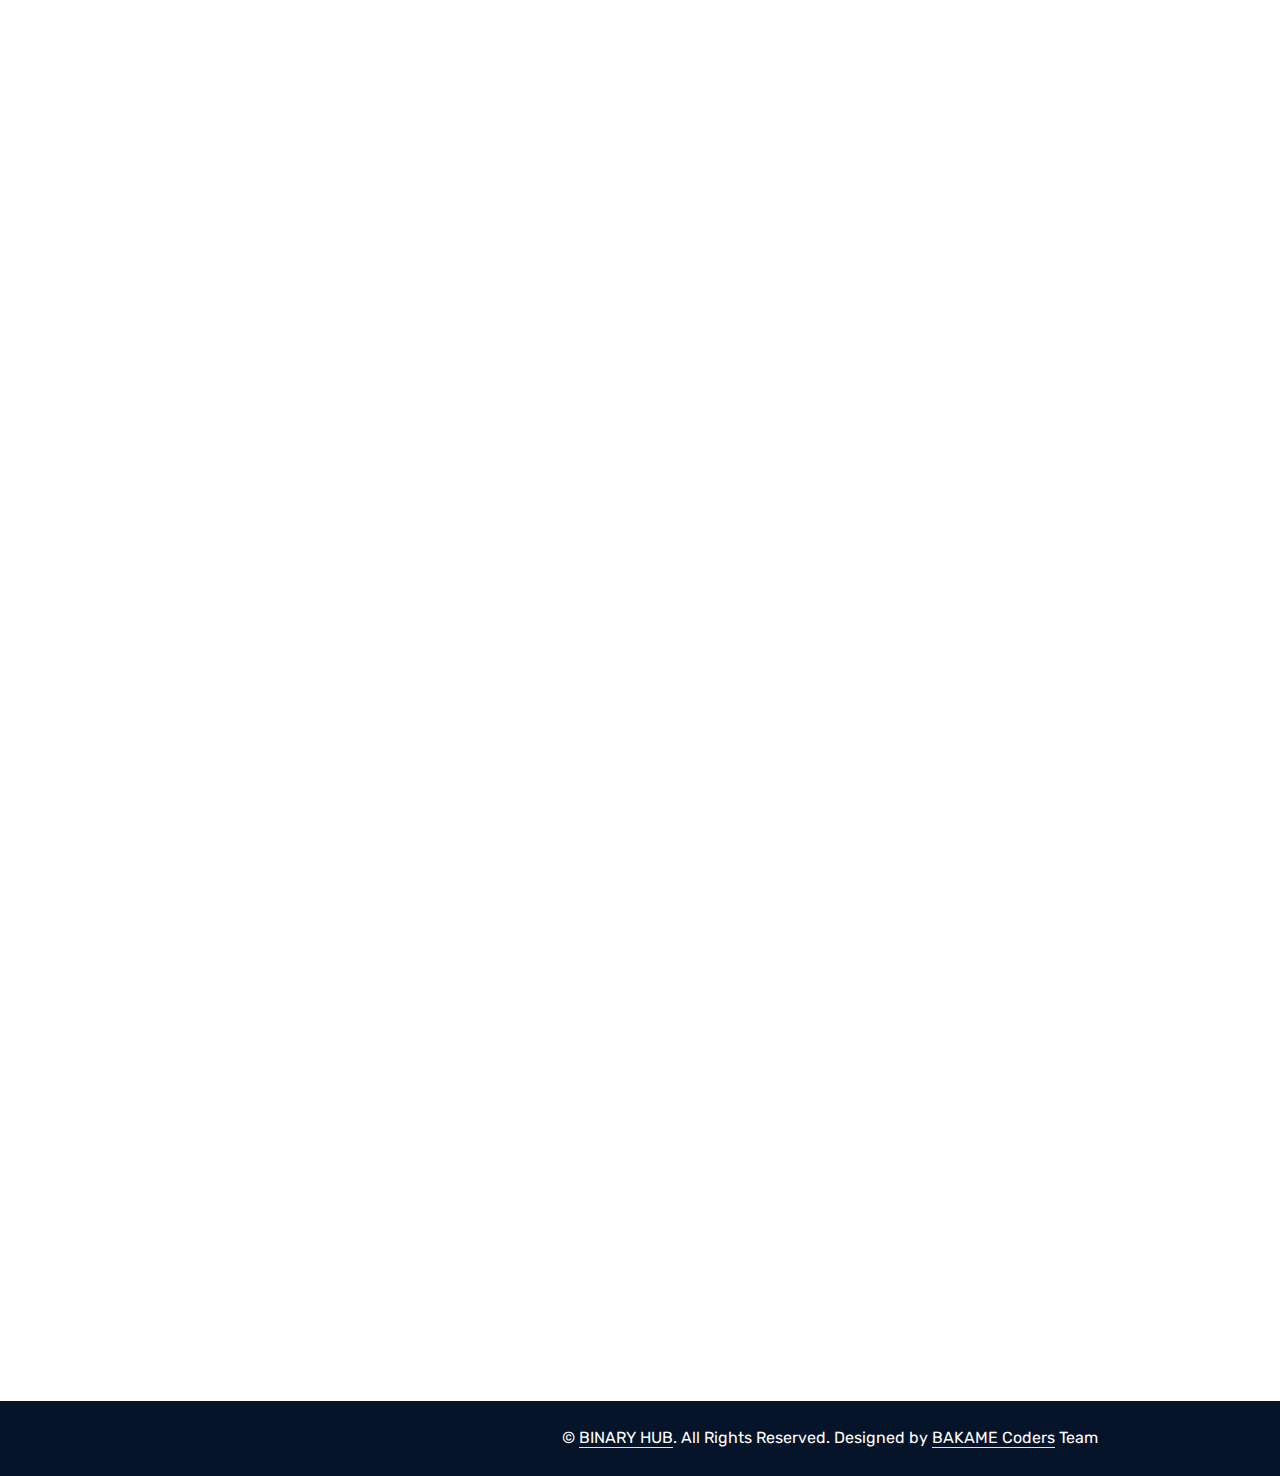
==== commit 68a53abc: "change for whole platform after reviewing by team" ====
--- a/index.html
+++ b/index.html
@@ -69,7 +69,7 @@
             <div class="col-lg-8 text-center text-lg-start mb-2 mb-lg-0">
                 <div class="d-inline-flex align-items-center" style="height: 45px;">
                     <small class="me-3 text-light"><i class="fa fa-map-marker-alt me-2"></i> KN 7 Ave, Univerisity of Rwanda, CST</small>
-                    <small class="me-3 text-light"><i class="fa fa-phone-alt me-2"></i>+250 788 695 862</small>
+                    <!-- <small class="me-3 text-light"><i class="fa fa-phone-alt me-2"></i>+250 788 695 862</small> -->
                     <small class="text-light"><i class="fa fa-envelope-open me-2"></i>binaryhubrwanda@gmail.com</small>
                 </div>
             </div>
@@ -102,7 +102,7 @@
                 <div class="navbar-nav ms-auto py-0">
                     <a href="index.html" class="nav-item nav-link active">Home</a>
                     <a href="about.html" class="nav-item nav-link">About</a>
-                    <a href="service.html" class="nav-item nav-link">Services</a>
+                    <a href="index.html#SERVICE" class="nav-item nav-link">Services</a>
                     <!-- <a href="#" class="nav-item nav-link">Innovations</a> -->
                     <div class="nav-item dropdown">
                         <a href="#" class="nav-link dropdown-toggle" data-bs-toggle="dropdown">More</a>
@@ -113,9 +113,9 @@
                             <a href="#TESTIMONIAL" class="dropdown-item">Testimonial</a>
                         </div>
                     </div>
-                    <a href="contact.html" class="nav-item nav-link">Contact</a>
-                </div>
-                <butaton type="button" class="btn text-primary ms-3" data-bs-toggle="modal" data-bs-target="#searchModal"><i class="fa fa-search"></i></butaton>
+                    <a href="contact.html" class="nav-item nav-link">Adress</a>
+                </div>
+                <!-- <butaton type="button" class="btn text-primary ms-3" data-bs-toggle="modal" data-bs-target="#searchModal"><i class="fa fa-search"></i></butaton> --> 
             </div>
         </nav>
 
@@ -126,19 +126,20 @@
                     <div class="carousel-caption d-flex flex-column align-items-center justify-content-center">
                         <div class="p-3" style="max-width: 900px;">
                             <h5 class="text-white text-uppercase mb-3 animated slideInDown">Incubation Center @ CST</h5>
-                            <h1 class="display-1 text-white mb-md-4 animated zoomIn">Research & Innovation Coardination</h1>
-                            <a href="#ABOUT" class="btn btn-primary py-md-3 px-md-5 me-3 animated slideInLeft">About Us</a>
-                            <a href="#CONTACT" class="btn btn-outline-light py-md-3 px-md-5 animated slideInRight">our address</a>
+                            <h1 class="display-1 text-white mb-md-4 animated zoomIn">Research & Innovation Coordination</h1>
+                            <a href="about.html" class="btn btn-primary py-md-3 px-md-5 me-3 animated slideInLeft">About Us</a>
+                            <a href="contact.html" class="btn btn-outline-light py-md-3 px-md-5 animated slideInRight">Our Address</a>
                         </div>
                     </div>
                 </div>
                 <div class="carousel-item">
-                    <img class="w-100" src="img/urstudent.jpg" alt="Image">
+                    <img class="w-100 " src="img/PXL_20231013_100708717.MP.jpg" alt="Image">
+                    <!-- <img class="w-100" src="img/urstudent.jpg" alt="Image"> -->
                     <div class="carousel-caption d-flex flex-column align-items-center justify-content-center">
                         <div class="p-3" style="max-width: 900px;">
                             <h5 class="text-white text-uppercase mb-3 animated slideInDown">Initiated by: </h5>
                             <h1 class="display-1 text-white mb-md-4 animated zoomIn">School of ICT</h1>
-                            <a href="team.html" class="btn btn-primary py-md-3 px-md-5 me-3 animated slideInLeft">Meet With talented</a>
+                            <a href="team.html" class="btn btn-primary py-md-3 px-md-5 me-3 animated slideInLeft">Meet Talented</a>
                             <a href="#" class="btn btn-outline-light py-md-3 px-md-5 animated slideInRight">Our  Innovations</a>
                         </div>
                     </div>
@@ -168,8 +169,8 @@
                             <i class="fa fa-users text-primary"></i>
                         </div>
                         <div class="ps-4">
-                            <h5 class="text-white mb-0">Happy Clients</h5>
-                            <h1 class="text-white mb-0" data-toggle="counter-up">12345</h1>
+                            <h5 class="text-white mb-0">Our Stakeholders</h5>
+                            <h1 class="text-white mb-0" data-toggle="counter-up">010</h1>
                         </div>
                     </div>
                 </div>
@@ -180,7 +181,7 @@
                         </div>
                         <div class="ps-4">
                             <h5 class="text-primary mb-0"> Our Innovations</h5>
-                            <h1 class="mb-0" data-toggle="counter-up">12345</h1>
+                            <h1 class="mb-0" data-toggle="counter-up">30</h1>
                         </div>
                     </div>
                 </div>
@@ -191,7 +192,7 @@
                         </div>
                         <div class="ps-4">
                             <h5 class="text-white mb-0">Team Members</h5>
-                            <h1 class="text-white mb-0" data-toggle="counter-up">12345</h1>
+                            <h1 class="text-white mb-0" data-toggle="counter-up">25</h1>
                         </div>
                     </div>
                 </div>
@@ -241,7 +242,7 @@
         <div class="container py-5">
             <div class="section-title text-center position-relative pb-3 mb-5 mx-auto" style="max-width: 600px;">
                 <h5 class="fw-bold text-primary text-uppercase">Major Activities</h5>
-                <h1 class="mb-0">We Are Here to enhance and strengthen the innovation culture at the college</h1>
+                <h1 class="mb-0">We are here to enhance and strengthen the innovation culture at the college</h1>
             </div>
             <div class="row g-5">
                 <div class="col-lg-4">
@@ -250,28 +251,28 @@
                             <div class="bg-primary rounded d-flex align-items-center justify-content-center mb-3" style="width: 60px; height: 60px;">
                                 <i class="fa fa-cubes fa-desktop text-white"></i>
                             </div>
-                            <h4>Ensure A Conductiove Working Space</h4>
+                            <h4>Ensure a conducive working space</h4>
                             <p class="mb-0">Binary Hub Incubation Center provides a well-equipped and inspiring workspace where innovators can focus on their projects and ideas in a supportive environment.</p>
                         </div>
                         <div class="col-12 wow zoomIn" data-wow-delay="0.6s">
                             <div class="bg-primary rounded d-flex align-items-center justify-content-center mb-3" style="width: 60px; height: 60px;">
                                 <i class="fa fa-chalkboard-teacher text-white"></i>
                             </div>
-                            <h4>Providing Mentorship to innovators</h4>
+                            <h4>Providing mentorship to innovators</h4>
                             <p class="mb-0">Experienced mentors guide and nurture the development of innovators, offering valuable insights and expertise to help them succeed.</p>
                         </div>
                         <div class="col-12 wow zoomIn" data-wow-delay="0.4s">
                             <div class="bg-primary rounded d-flex align-items-center justify-content-center mb-3" style="width: 60px; height: 60px;">
                                 <i class="fa fa-lightbulb text-white"></i>
                             </div>
-                            <h4>MAnaging students and stuff project ideas</h4>
+                            <h4>Managing students and staff project ideas</h4>
                             <p class="mb-0"> The center assists in the management and refinement of project ideas generated by students and staff, facilitating their progression from concept to execution.</p>
                         </div>
                         <div class="col-12 wow zoomIn" data-wow-delay="0.8s">
                             <div class="bg-primary rounded d-flex align-items-center justify-content-center mb-3" style="width: 60px; height: 60px;">
                                 <i class="fa fa-cogs text-white"></i>
                             </div>
-                            <h4>allocating resources to innovators</h4>
+                            <h4>Allocating resources to innovators</h4>
                             <p class="mb-0">Resources such as funding, equipment, and facilities are allocated to innovators to support the development and implementation of their projects.</p>
                         </div>
 
@@ -289,21 +290,21 @@
                             <div class="bg-primary rounded d-flex align-items-center justify-content-center mb-3" style="width: 60px; height: 60px;">
                                 <i class="fa fa-handshake text-white"></i>
                             </div>
-                            <h4>collaborate with stakeholders</h4>
+                            <h4>Collaborate with stakeholders</h4>
                             <p class="mb-0"> Binary Hub collaborates with various stakeholders, including academic institutions, businesses, and government bodies, to create a vibrant innovation ecosystem.</p>
                         </div>
                         <div class="col-12 wow zoomIn" data-wow-delay="0.8s">
                             <div class="bg-primary rounded d-flex align-items-center justify-content-center mb-3" style="width: 60px; height: 60px;">
                                 <i class="fa fa-bullhorn text-white"></i>
                             </div>
-                            <h4>innovation pitching</h4>
+                            <h4>Innovation pitching</h4>
                             <p class="mb-0">Innovators are given the opportunity to pitch their ideas and projects, refining their presentation skills and attracting potential support and partnerships.</p>
                         </div>
                         <div class="col-12 wow zoomIn" data-wow-delay="0.8s">
                             <div class="bg-primary rounded d-flex align-items-center justify-content-center mb-3" style="width: 60px; height: 60px;">
                                 <i class="fa fa-industry text-white"></i>
                             </div>
-                            <h4>linking with industries as part of community outreach</h4>
+                            <h4>Linking with industries as part of community outreach</h4>
                             <p class="mb-0">The center actively engages with local industries to bridge the gap between academia and real-world applications, benefiting both the university community and the broader society.</p>
                         </div>
                         <div class="col-12 wow zoomIn" data-wow-delay="0.8s">
@@ -334,7 +335,7 @@
                             <i class="fa fa-lightbulb text-white"></i>
                         </div>
                         <h4 class="mb-3">Consulting and Project Management</h4>
-                        <p class="m-0"> we Providing consultancy services to clients,
+                        <p class="m-0"> We provide consultancy services to clients,
                             offering expert advice on development projects and managing the project's lifecycle.</p>
                         <a class="btn btn-lg btn-primary rounded" href="">
                             <i class="bi bi-arrow-right"></i>
@@ -347,7 +348,7 @@
                             <i class="fa fa-shield-alt text-white"></i>
                         </div>
                         <h4 class="mb-3">E-commerce Solutions</h4>
-                        <p class="m-0">our passion is Building online stores and e-commerce platforms to enable businesses
+                        <p class="m-0">Our passion is building online stores and e-commerce platforms to enable businesses
                             to sell their products or services online.</p>
                         <a class="btn btn-lg btn-primary rounded" href="">
                             <i class="bi bi-arrow-right"></i>
@@ -372,8 +373,7 @@
                             <i class="fa fa-chart-pie text-white"></i>
                         </div>
                         <h4 class="mb-3">IoT (Internet of Things) Development</h4>
-                        <p class="m-0">We help personal and big company to develop their 
-                            reponsive and morden Platform ad we have experience in this field.</p>
+                        <p class="m-0">We create smart solutions for a connected world and optimizing IoT devices and systems to enhance efficiency and innovation.</p>
                         <a class="btn btn-lg btn-primary rounded" href="">
                             <i class="bi bi-arrow-right"></i>
                         </a>
@@ -385,8 +385,8 @@
                             <i class="fa fa-code text-white"></i>
                         </div>
                         <h4 class="mb-3">Web Development</h4>
-                        <p class="m-0">We help personal and big company to develop their 
-                            reponsive and morden Platform ad we have experience in this field.</p>
+                        <p class="m-0">We help instititutions, NGOs and  various companies to develop their 
+                            reponsive and modern platforms.</p>
                         <a class="btn btn-lg btn-primary rounded" href="">
                             <i class="bi bi-arrow-right"></i>
                         </a>
@@ -398,14 +398,14 @@
                             <i class="fab fa-android text-white"></i>
                         </div>
                         <h4 class="mb-3">Apps Development</h4>
-                        <p class="m-0">we Creating native or cross-platform mobile applications
+                        <p class="m-0">We create native or cross-platform mobile applications
                             for Android and iOS.</p>
                         <a class="btn btn-lg btn-primary rounded" href="">
                             <i class="bi bi-arrow-right"></i>
                         </a>
                     </div>
                 </div>
-                <div class="col-lg-4 col-md-6 wow zoomIn" data-wow-delay="0.6s">
+                <!-- <div class="col-lg-4 col-md-6 wow zoomIn" data-wow-delay="0.6s">
                     <div class="service-item bg-light rounded d-flex flex-column align-items-center justify-content-center text-center">
                         <div class="service-icon">
                             <i class="fa fa-gamepad text-white"></i>
@@ -416,14 +416,14 @@
                             <i class="bi bi-arrow-right"></i>
                         </a>
                     </div>
-                </div>
-                <div class="col-lg-4 col-md-6 wow zoomIn" data-wow-delay="0.9s">
+                </div> -->
+                <!-- <div class="col-lg-4 col-md-6 wow zoomIn" data-wow-delay="0.9s">
                     <div class="position-relative bg-primary rounded h-100 d-flex flex-column align-items-center justify-content-center text-center p-5">
                         <h4 class="text-white mb-3"> REQUEST A QUOTE</h4>
                         <p class="text-white mb-3">Reach Out to Us for Exceptional Services and Transformative Solutions – Let's Collaborate Today!</p>
                         <a href="quote.html" class="btn btn-outline-light py-md-3 px-md-5 animated slideInRight">Request Message</a>
                     </div>
-                </div>
+                </div> -->
             </div>
         </div>
     </div>
@@ -439,7 +439,7 @@
             <div class="container py-5">
                 <div class="section-title text-center position-relative pb-3 mb-4 mx-auto" style="max-width: 600px;">
                     <h5 class="fw-bold text-primary text-uppercase">Testimonial</h5>
-                    <h1 class="mb-0">See What Others Have to Say About Their Experience with Binary Hub.</h1>
+                    <h1 class="mb-0">See what others have to say about their txperience with Binary Hub.</h1>
                 </div>
                 <div class="owl-carousel testimonial-carousel wow fadeInUp" data-wow-delay="0.6s">
                     <div class="testimonial-item bg-light my-4">
@@ -456,7 +456,7 @@
                     </div>
                     <div class="testimonial-item bg-light my-4">
                         <div class="d-flex align-items-center border-bottom pt-5 pb-4 px-5">
-                            <img class="img-fluid rounded" src="img/ediso.jpg" style="width: 60px; height: 60px;" >
+                            <img class="img-fluid rounded" src="img/edsn.png" style="width: 60px; height: 60px;" >
                             <div class="ps-4">
                                 <h4 class="text-primary mb-1">UWIHANGANYE</h4>
                                 <small class="text-uppercase">Computer Science Student </small>
@@ -464,6 +464,30 @@
                         </div>
                         <div class="pt-4 pb-5 px-5">
                             "Exceptional developer at Binary Hub as a student, delivering top-notch solutions with dedication and innovation. A valuable team member!"
+                        </div>
+                    </div>
+                    <div class="testimonial-item bg-light my-4">
+                        <div class="d-flex align-items-center border-bottom pt-5 pb-4 px-5">
+                            <img class="img-fluid rounded" src="img/diedonne.jpg" style="width: 60px; height: 60px;" >
+                            <div class="ps-4">
+                                <h4 class="text-primary mb-1">DUSHIME Dieudonne</h4>
+                                <small class="text-uppercase">Computer Science Student </small>
+                            </div>
+                        </div>
+                        <div class="pt-4 pb-5 px-5">
+                            I'm deeply grateful for your invaluable assistance. Your expertise and dedication have propelled our success. Working alongside your team has been a game-changer, enabling us to achieve goals we couldn't have on our own.
+                        </div>
+                    </div>
+                    <div class="testimonial-item bg-light my-4">
+                        <div class="d-flex align-items-center border-bottom pt-5 pb-4 px-5">
+                            <img class="img-fluid rounded" src="img/datch.png" style="width: 60px; height: 60px;" >
+                            <div class="ps-4">
+                                <h4 class="text-primary mb-1">TUYISHIME David</h4>
+                                <small class="text-uppercase">Computer Science Student </small>
+                            </div>
+                        </div>
+                        <div class="pt-4 pb-5 px-5">
+                            Binary Hub, with its exceptional facilities, collaborative spaces, and a wealth of workshops and lectures, has significantly aided my personal growth as a student. It's been instrumental in improving my knowledge and honing my developer thinking. 
                         </div>
                     </div>
                     
@@ -478,8 +502,8 @@
 
             <div class="bg-white">
                 <div class="section-title text-center position-relative pb-3 mb-4 mx-auto" style="max-width: 600px;">
-                    <h5 class="fw-bold text-primary text-uppercase">STAKEHOLDERS</h5>
-                    <h1 class="mb-0">We are trusted by big company and board in Rwanda</h1>
+                    <h5 class="fw-bold text-primary text-uppercase"> POTENTIAL STAKEHOLDERS</h5>
+                    <h1 class="mb-0">Our expected potential stakeholders are the following: </h1>
                 </div>
                 <div class="owl-carousel vendor-carousel">
                     <img src="img/minict.png" alt="">
@@ -498,91 +522,71 @@
     
 
     <!-- Footer Start -->
-    <div class="container-fluid bg-dark text-light mt-5 wow fadeInUp" data-wow-delay="0.1s">
-        <div class="container">
-            <div class="row gx-5">
-                <div class="col-lg-4 col-md-6 footer-about">
-                    <div class="d-flex flex-column align-items-center justify-content-center text-center h-100 bg-primary p-4">
-                        <a href="index.html" class="navbar-brand">
-                            <h1 class="m-0 text-white"><i class="fa fa-user-tie me-2"></i>BINARY HUB</h1>
-                        </a>
-                        <p class="mt-3 mb-4">Explore Boundless Innovation with Binary Hub - Empowering Tomorrow's Visionaries.  - subscribe to our Blog</p>
-                        <form action="">
-                            <div class="input-group">
-                                <input type="text" class="form-control border-white p-3" placeholder="Your Email">
-                                <button class="btn btn-dark">Subscribe</button>
-                            </div>
-                        </form>
-                    </div>
-                </div>
-                <div class="col-lg-8 col-md-6">
-                    <div class="row gx-5">
-                        <div class="col-lg-4 col-md-12 pt-5 mb-5">
-                            <div class="section-title section-title-sm position-relative pb-3 mb-4">
-                                <h3 class="text-light mb-0">Get In Touch</h3>
-                            </div>
-                            <div class="d-flex mb-2">
-                                <i class="bi bi-geo-alt text-primary me-2"></i>
-                                <p class="mb-0">KN 7 Ave, university of rwanda, Cst</p>
-                            </div>
-                            <div class="d-flex mb-2">
-                                <i class="bi bi-envelope-open text-primary me-2"></i>
-                                <p class="mb-0">binaryhubrwanda@gmail.com</p>
-                            </div>
-                            <div class="d-flex mb-2">
-                                <i class="bi bi-telephone text-primary me-2"></i>
-                                <p class="mb-0">+250 788 240 303</p>
-                            </div>
-                            <div class="d-flex mt-4">
-                                <a class="btn btn-primary btn-square me-2" href="#"><i class="fab fa-twitter fw-normal"></i></a>
-                                <a class="btn btn-primary btn-square me-2" href="#"><i class="fab fa-facebook-f fw-normal"></i></a>
-                                <a class="btn btn-primary btn-square me-2" href="#"><i class="fab fa-linkedin-in fw-normal"></i></a>
-                                <a class="btn btn-primary btn-square" href="#"><i class="fab fa-instagram fw-normal"></i></a>
-                            </div>
-                        </div>
-                        <div class="col-lg-4 col-md-12 pt-0 pt-lg-5 mb-5">
-                            <div class="section-title section-title-sm position-relative pb-3 mb-4">
-                                <h3 class="text-light mb-0">Quick Links</h3>
-                            </div>
-                            <div class="link-animated d-flex flex-column justify-content-start ">
-                                <a class="text-light mb-2" href="#"><i class="bi bi-arrow-right text-primary me-2"></i>Home</a>
-                                <a class="text-light mb-2" href="#ABOUT"><i class="bi bi-arrow-right text-primary me-2"></i>About Us</a>
-                                <a class="text-light mb-2" href="service.html"><i class="bi bi-arrow-right text-primary me-2"></i>Our Services</a>
-                                <a class="text-light" href="#CONTACT"><i class="bi bi-arrow-right text-primary me-2"></i>our address</a>
-                                <a class="text-light" href="#"><i class="bi bi-arrow-right text-primary me-2"></i>BAKAME CODERS</a>
-                            </div>
-                        </div>
-                        <div class="col-lg-4 col-md-12 pt-0 pt-lg-5 mb-5">
-                            <div class="section-title section-title-sm position-relative pb-3 mb-4">
-                                <h3 class="text-light mb-0">Discover More</h3>
-                            </div>
-                            <div class="link-animated d-flex flex-column justify-content-start">
-                                <a class="text-light mb-2" href="#"><i class="bi bi-arrow-right text-primary me-2"></i>Term & conditons</a>
-                                <a class="text-light mb-2" href="#"><i class="bi bi-arrow-right text-primary me-2"></i>Privacy policy</a>
-                                <a class="text-light mb-2" href="#STAKEHOLDERS"><i class="bi bi-arrow-right text-primary me-2"></i>Our Stakeholders</a>
-                                <a class="text-light mb-2" href="#TEAM"><i class="bi bi-arrow-right text-primary me-2"></i>Meet The Team</a>
-                                <a class="text-light mb-2" href="#TESTIMOLIAL"><i class="bi bi-arrow-right text-primary me-2"></i>Testimonial</a>
-                            </div>
-                        </div>
-                    </div>
-                </div>
-            </div>
-        </div>
-    </div>
-    <div class="container-fluid text-white" style="background: #061429;">
-        <div class="container text-center">
-            <div class="row justify-content-end">
-                <div class="col-lg-8 col-md-6">
-                    <div class="d-flex align-items-center justify-content-center" style="height: 75px;">
-                        <p class="mb-0">&copy; <a class="text-white border-bottom" href="#">BINARY HUB</a>. All Rights Reserved. 
-						
-						<sub>Designed by Team</sub> <a class="text-white fw-bold border-bottom" href="#">BAKAME Coders</a></p>
-                    </div>
-                </div>
-            </div>
-        </div>
-    </div>
-    <!-- Footer End -->
+<div class="container-fluid bg-dark text-light mt-5 wow fadeInUp" data-wow-delay="0.1s">
+    <div class="container">
+        <div class="row gx-5">
+            <div class="col-lg-4 col-md-4 pt-5 mb-5">
+                <div class="section-title section-title-sm position-relative pb-3 mb-4">
+                    <h3 class="text-light mb-0">Get In Touch</h3>
+                </div>
+                <div class="d-flex mb-2">
+                    <i class="bi bi-geo-alt text-primary me-2"></i>
+                    <p class="mb-0">KN 7 Ave, University of Rwanda, CST</p>
+                </div>
+                <div class="d-flex mb-2">
+                    <i class="bi bi-envelope-open text-primary me-2"></i>
+                    <p class="mb-0">binaryhubrwanda@gmail.com</p>
+                </div>
+                <div class="d-flex mt-4">
+                    <a class="btn btn-primary btn-square me-2" href="#"><i class="fab fa-twitter fw-normal"></i></a>
+                    <a class="btn btn-primary btn-square me-2" href="#"><i class="fab fa-facebook-f fw-normal"></i></a>
+                    <a class a="btn btn-primary btn-square me-2" href="#"><i class="fab fa-linkedin-in fw-normal"></i></a>
+                    <a class="btn btn-primary btn-square" href="#"><i class="fab fa-instagram fw-normal"></i></a>
+                </div>
+            </div>
+
+            <div class="col-lg-4 col-md-4 pt-0 pt-lg-5 mb-5">
+                <div class="section-title section-title-sm position-relative pb-3 mb-4">
+                    <h3 class="text-light mb-0">Quick Links</h3>
+                </div>
+                <div class="link-animated d-flex flex-column justify-content-start ">
+                    <a class="text-light mb-2" href="#"><i class="bi bi-arrow-right text-primary me-2"></i>Home</a>
+                    <a class="text-light mb-2" href="about.html"><i class="bi bi-arrow-right text-primary me-2"></i>About Us</a>
+                    <a class="text-light mb-2" href="service.html"><i class="bi bi-arrow-right text-primary me-2"></i>Our Services</a>
+                    <a class="text-light" href="contact.html"><i class="bi bi-arrow-right text-primary me-2"></i>Our Address</a>
+                    <a class="text-light" href="#"><i class="bi bi-arrow-right text-primary me-2"></i>BAKAME CODERS</a>
+                </div>
+            </div>
+
+            <div class="col-lg-4 col-md-4 pt-0 pt-lg-5 mb-5">
+                <div class="section-title section-title-sm position-relative pb-3 mb-4">
+                    <h3 class="text-light mb-0">Discover More</h3>
+                </div>
+                <div class="link-animated d-flex flex-column justify-content-start">
+                    <a class="text-light mb-2" href="#"><i class="bi bi-arrow-right text-primary me-2"></i>Term & conditons</a>
+                    <a class="text-light mb-2" href="#"><i class="bi bi-arrow-right text-primary me-2"></i>Privacy policy</a>
+                    <a class="text-light mb-2" href="#STAKEHOLDERS"><i class="bi bi-arrow-right text-primary me-2"></i>Our Stakeholders</a>
+                    <a class="text-light mb-2" href="team.html"><i class="bi bi-arrow-right text-primary me-2"></i>Meet The Team</a>
+                    <a class="text-light mb-2" href="#TESTIMONIA"><i class="bi bi-arrow-right text-primary me-2"></i>Testimonial</a>
+                </div>
+            </div>
+        </div>
+    </div>
+</div>
+<div class="container-fluid text-white" style="background: #061429;">
+    <div class="container text-center">
+        <div class="row justify-content-end">
+            <div class="col-lg-8 col-md-6">
+                <div class="d-flex align-items-center justify-content-center" style="height: 75px;">
+                    <p class="mb-0">&copy; <a class="text-white border-bottom" href="#">BINARY HUB</a>. All Rights Reserved. 
+                    Designed by <a class="text-white border-bottom" href="#">BAKAME Coders</a> Team</p>
+                </div>
+            </div>
+            </div>
+        </div>
+    </div>
+</div>
+<!-- Footer End -->
 
 
     <!-- Back to Top -->
--- a/css/style.css
+++ b/css/style.css
@@ -443,7 +443,7 @@
     position: fixed;
     display: none;
     right: 45px;
-    bottom: 45px;
+    bottom: 90px;
     z-index: 99;
 }
 
